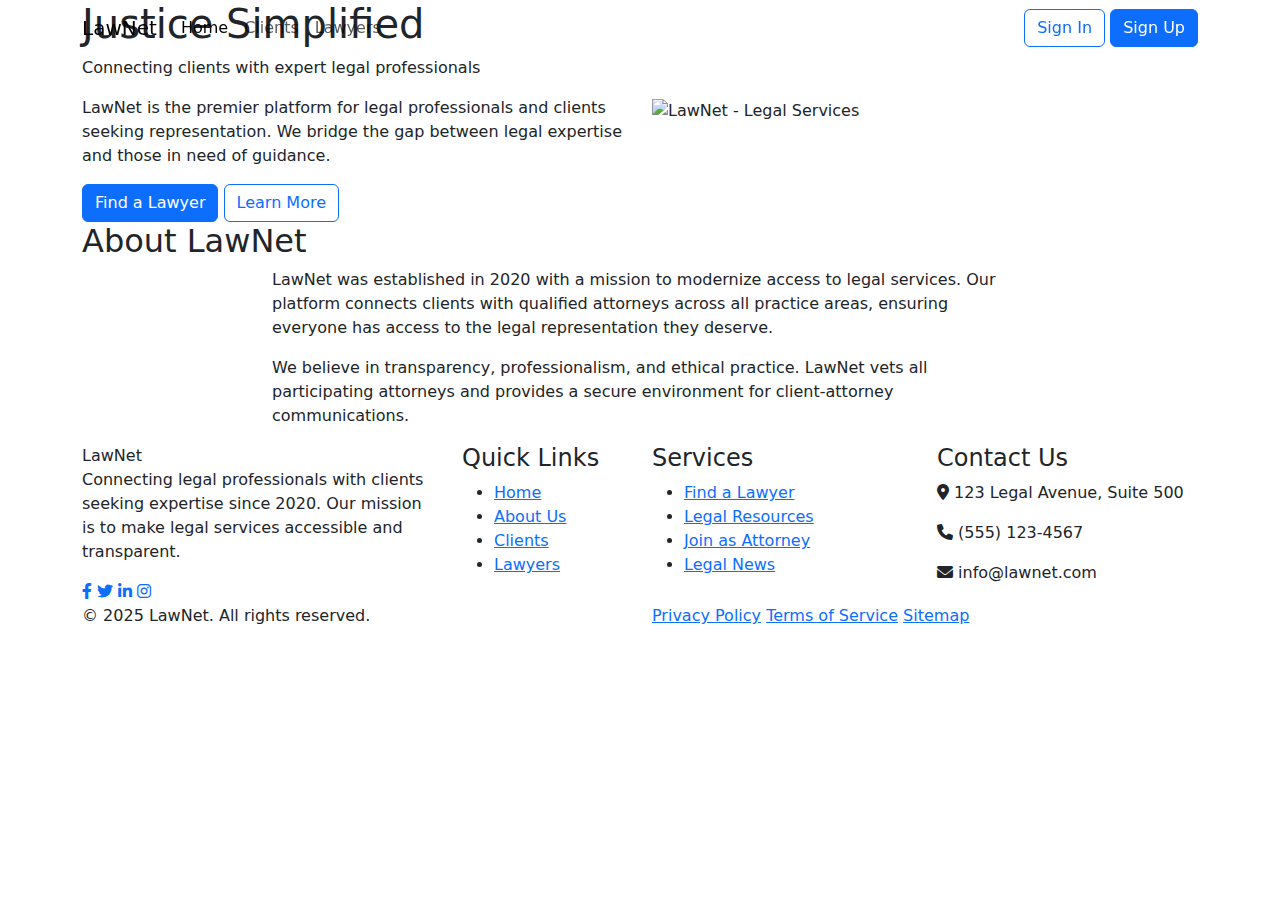
==== Legal_Aid_And_Case_Management_FrontEnd/index.html @ ccd1a7c7 "home page ,signin,signup ui" ====
<!DOCTYPE html>
<html lang="en">
<head>
  <meta charset="UTF-8">
  <meta name="viewport" content="width=device-width, initial-scale=1.0">
  <title>LawNet - Legal Services Network</title>
  <link href="https://cdn.jsdelivr.net/npm/bootstrap@5.3.0/dist/css/bootstrap.min.css" rel="stylesheet">
  <link rel="stylesheet" href="https://cdnjs.cloudflare.com/ajax/libs/font-awesome/6.0.0/css/all.min.css">
  <link rel="stylesheet" href="/css/style.css">
</head>
<body>
<header class="lawnet-header fixed-top">
  <nav class="navbar navbar-expand-lg">
    <div class="container">
      <a class="navbar-brand" href="#">
        <span class="logo-text">Law<span class="logo-highlight">Net</span></span>
      </a>
      <button class="navbar-toggler" type="button" data-bs-toggle="collapse" data-bs-target="#navbarNav" aria-controls="navbarNav" aria-expanded="false" aria-label="Toggle navigation">
        <span class="navbar-toggler-icon"></span>
      </button>
      <div class="collapse navbar-collapse" id="navbarNav">
        <ul class="navbar-nav me-auto">
          <li class="nav-item">
            <a class="nav-link active" href="#">Home</a>
          </li>
          <li class="nav-item">
            <a class="nav-link" href="#">Clients</a>
          </li>
          <li class="nav-item">
            <a class="nav-link" href="#">Lawyers</a>
          </li>
        </ul>
        <div class="nav-buttons">
          <a href="/signIn.html" class="btn btn-outline-primary">Sign In</a>
          <a href="/signUp.html" class="btn btn-primary">Sign Up</a>
        </div>
      </div>
    </div>
  </nav>
</header>

<!-- Hero Section -->
<section class="hero-section">
  <div class="container">
    <div class="row align-items-center">
      <div class="col-lg-6">
        <div class="hero-content">
          <h1>Justice Simplified</h1>
          <p class="hero-subtitle">Connecting clients with expert legal professionals</p>
          <p class="hero-description">LawNet is the premier platform for legal professionals and clients seeking representation. We bridge the gap between legal expertise and those in need of guidance.</p>
          <div class="hero-buttons">
            <a href="#" class="btn btn-primary">Find a Lawyer</a>
            <a href="#" class="btn btn-outline-primary">Learn More</a>
          </div>
        </div>
      </div>
      <div class="col-lg-6">
        <div class="hero-image">
          <img src="https://placehold.co/600x400/000000/FFFFFF.png?text=LawNet" alt="LawNet - Legal Services" class="img-fluid">
        </div>
      </div>
    </div>
  </div>
</section>

<!-- About Section -->
<section class="about-section">
  <div class="container">
    <div class="section-title">
      <h2>About LawNet</h2>
      <div class="separator"></div>
    </div>
    <div class="row">
      <div class="col-lg-8 mx-auto">
        <div class="about-content">
          <p>LawNet was established in 2020 with a mission to modernize access to legal services. Our platform connects clients with qualified attorneys across all practice areas, ensuring everyone has access to the legal representation they deserve.</p>
          <p>We believe in transparency, professionalism, and ethical practice. LawNet vets all participating attorneys and provides a secure environment for client-attorney communications.</p>
        </div>
      </div>
    </div>
  </div>
</section>

<!-- Footer -->
<footer class="footer">
  <div class="container">
    <div class="footer-content">
      <div class="row">
        <div class="col-lg-4 col-md-6">
          <div class="footer-about">
            <span class="footer-logo">Law<span class="footer-logo-highlight">Net</span></span>
            <p>Connecting legal professionals with clients seeking expertise since 2020. Our mission is to make legal services accessible and transparent.</p>
            <div class="social-icons">
              <a href="#" aria-label="Facebook"><i class="fab fa-facebook-f"></i></a>
              <a href="#" aria-label="Twitter"><i class="fab fa-twitter"></i></a>
              <a href="#" aria-label="LinkedIn"><i class="fab fa-linkedin-in"></i></a>
              <a href="#" aria-label="Instagram"><i class="fab fa-instagram"></i></a>
            </div>
          </div>
        </div>
        <div class="col-lg-2 col-md-6">
          <div class="footer-links">
            <h4>Quick Links</h4>
            <ul>
              <li><a href="#">Home</a></li>
              <li><a href="#">About Us</a></li>
              <li><a href="#">Clients</a></li>
              <li><a href="#">Lawyers</a></li>
            </ul>
          </div>
        </div>
        <div class="col-lg-3 col-md-6">
          <div class="footer-links">
            <h4>Services</h4>
            <ul>
              <li><a href="#">Find a Lawyer</a></li>
              <li><a href="#">Legal Resources</a></li>
              <li><a href="#">Join as Attorney</a></li>
              <li><a href="#">Legal News</a></li>
            </ul>
          </div>
        </div>
        <div class="col-lg-3 col-md-6">
          <div class="footer-contact">
            <h4>Contact Us</h4>
            <p><i class="fas fa-map-marker-alt"></i> 123 Legal Avenue, Suite 500</p>
            <p><i class="fas fa-phone"></i> (555) 123-4567</p>
            <p><i class="fas fa-envelope"></i> info@lawnet.com</p>
          </div>
        </div>
      </div>
    </div>
    <div class="footer-bottom">
      <div class="row">
        <div class="col-md-6">
          <p>&copy; 2025 LawNet. All rights reserved.</p>
        </div>
        <div class="col-md-6">
          <div class="footer-bottom-links">
            <a href="#">Privacy Policy</a>
            <a href="#">Terms of Service</a>
            <a href="#">Sitemap</a>
          </div>
        </div>
      </div>
    </div>
  </div>
</footer>

<!-- Rest of your site content goes here -->

<script src="https://cdn.jsdelivr.net/npm/bootstrap@5.3.0/dist/js/bootstrap.bundle.min.js"></script>
<script src="/js/app.js"></script>
</body>
</html>
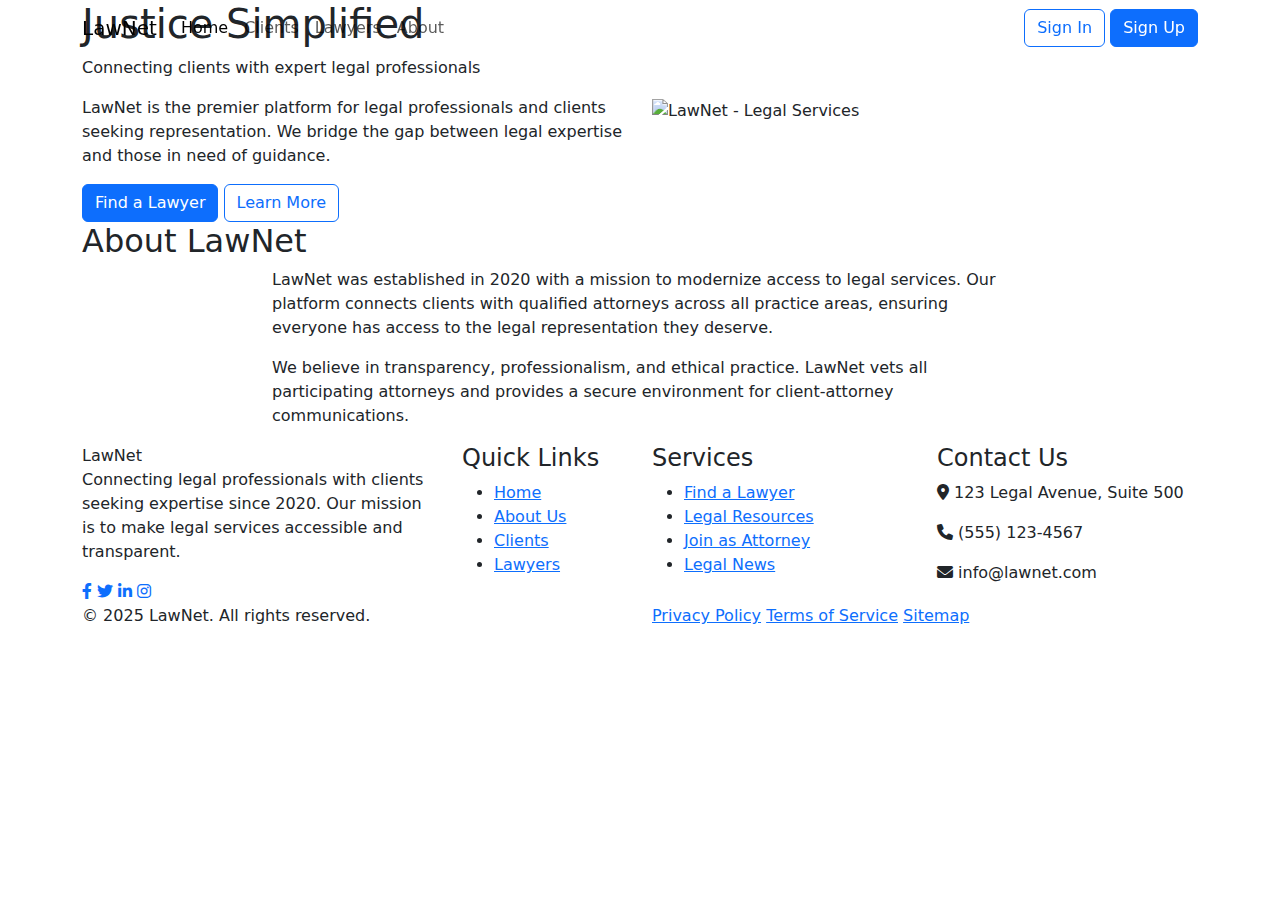
==== commit 2c037e41: "fed" ====
--- a/Legal_Aid_And_Case_Management_FrontEnd/index.html
+++ b/Legal_Aid_And_Case_Management_FrontEnd/index.html
@@ -21,18 +21,22 @@
       <div class="collapse navbar-collapse" id="navbarNav">
         <ul class="navbar-nav me-auto">
           <li class="nav-item">
-            <a class="nav-link active" href="#">Home</a>
+            <a class="nav-link active" href="#hero">Home</a>
           </li>
           <li class="nav-item">
-            <a class="nav-link" href="#">Clients</a>
+            <a class="nav-link" href="/signIn.html">Clients</a>
           </li>
           <li class="nav-item">
-            <a class="nav-link" href="#">Lawyers</a>
+            <a class="nav-link" href="/signIn.html">Lawyers</a>
+          </li>
+          <li class="nav-item">
+            <a class="nav-link" href="#about">About</a>
           </li>
         </ul>
         <div class="nav-buttons">
-          <a href="/signIn.html" class="btn btn-outline-primary">Sign In</a>
-          <a href="/signUp.html" class="btn btn-primary">Sign Up</a>
+          <a href="signIn.html"
+             class="btn btn-outline-primary">Sign In</a>
+          <a href="signUp.html" class="btn btn-primary">Sign Up</a>
         </div>
       </div>
     </div>
@@ -40,7 +44,7 @@
 </header>
 
 <!-- Hero Section -->
-<section class="hero-section">
+<section class="hero-section" id="hero">
   <div class="container">
     <div class="row align-items-center">
       <div class="col-lg-6">
@@ -64,7 +68,7 @@
 </section>
 
 <!-- About Section -->
-<section class="about-section">
+<section class="about-section" id="about">
   <div class="container">
     <div class="section-title">
       <h2>About LawNet</h2>
@@ -147,7 +151,7 @@
   </div>
 </footer>
 
-<!-- Rest of your site content goes here -->
+
 
 <script src="https://cdn.jsdelivr.net/npm/bootstrap@5.3.0/dist/js/bootstrap.bundle.min.js"></script>
 <script src="/js/app.js"></script>
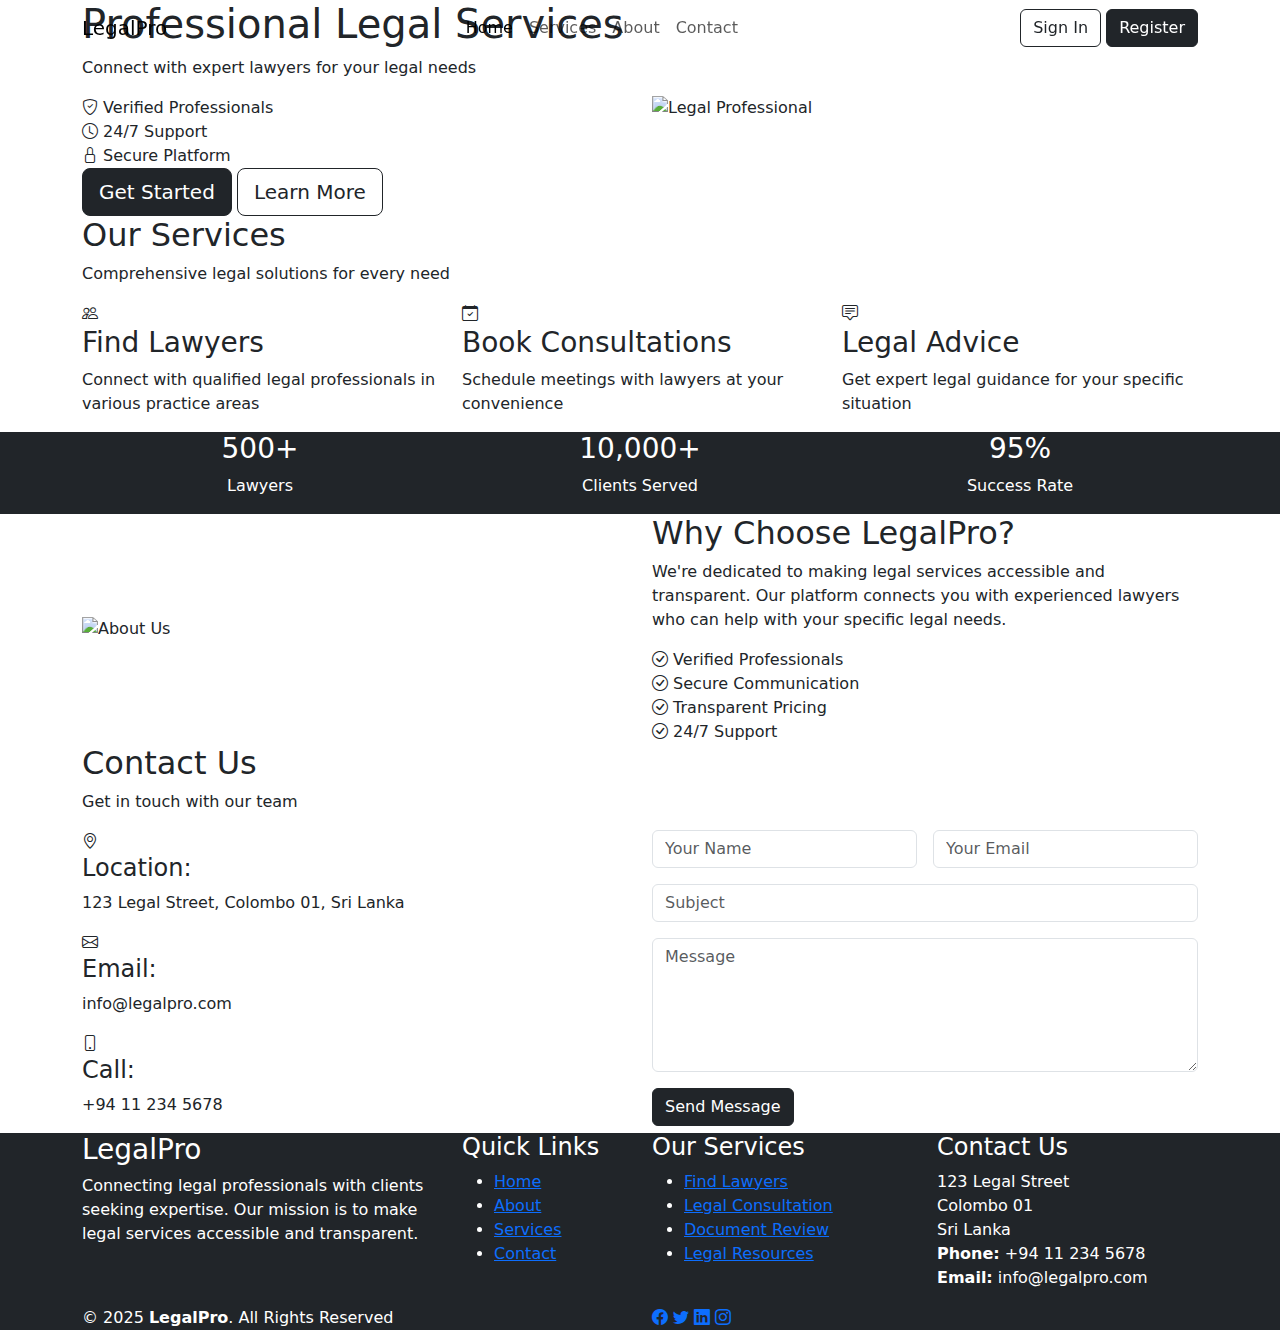
==== commit 5ed694e6: "case submission frontned and case review frontend,Other frontend designs updated" ====
--- a/Legal_Aid_And_Case_Management_FrontEnd/index.html
+++ b/Legal_Aid_And_Case_Management_FrontEnd/index.html
@@ -3,147 +3,294 @@
 <head>
   <meta charset="UTF-8">
   <meta name="viewport" content="width=device-width, initial-scale=1.0">
-  <title>LawNet - Legal Services Network</title>
+  <title>LegalPro | Professional Legal Services</title>
   <link href="https://cdn.jsdelivr.net/npm/bootstrap@5.3.0/dist/css/bootstrap.min.css" rel="stylesheet">
-  <link rel="stylesheet" href="https://cdnjs.cloudflare.com/ajax/libs/font-awesome/6.0.0/css/all.min.css">
+  <link rel="stylesheet" href="https://cdn.jsdelivr.net/npm/bootstrap-icons@1.11.0/font/bootstrap-icons.css">
   <link rel="stylesheet" href="/css/style.css">
+  <link rel="stylesheet" href="/css/signUp.css">
 </head>
 <body>
-<header class="lawnet-header fixed-top">
-  <nav class="navbar navbar-expand-lg">
+<!-- Navigation -->
+<nav class="navbar navbar-expand-lg fixed-top">
+  <div class="container">
+    <a class="navbar-brand" href="#">
+      <span class="brand-text">Legal<span class="brand-highlight">Pro</span></span>
+    </a>
+    <button class="navbar-toggler" type="button" data-bs-toggle="collapse" data-bs-target="#navbarNav">
+      <span class="navbar-toggler-icon"></span>
+    </button>
+    <div class="collapse navbar-collapse" id="navbarNav">
+      <ul class="navbar-nav mx-auto">
+        <li class="nav-item">
+          <a class="nav-link active" href="#home">Home</a>
+        </li>
+        <li class="nav-item">
+          <a class="nav-link" href="#services">Services</a>
+        </li>
+        <li class="nav-item">
+          <a class="nav-link" href="#about">About</a>
+        </li>
+        <li class="nav-item">
+          <a class="nav-link" href="#contact">Contact</a>
+        </li>
+      </ul>
+      <div class="nav-buttons">
+        <a href="signIn.html" class="btn btn-outline-dark">Sign In</a>
+        <a href="signUp.html" class="btn btn-dark">Register</a>
+      </div>
+    </div>
+  </div>
+</nav>
+
+<!-- Hero Section -->
+<section id="home" class="hero">
+  <div class="container">
+    <div class="row align-items-center">
+      <div class="col-lg-6">
+        <h1 class="hero-title">Professional Legal Services</h1>
+        <p class="hero-subtitle">Connect with expert lawyers for your legal needs</p>
+        <div class="hero-features">
+          <div class="feature">
+            <i class="bi bi-shield-check"></i>
+            <span>Verified Professionals</span>
+          </div>
+          <div class="feature">
+            <i class="bi bi-clock"></i>
+            <span>24/7 Support</span>
+          </div>
+          <div class="feature">
+            <i class="bi bi-lock"></i>
+            <span>Secure Platform</span>
+          </div>
+        </div>
+        <div class="hero-cta">
+          <a href="/register.html" class="btn btn-dark btn-lg">Get Started</a>
+          <a href="#services" class="btn btn-outline-dark btn-lg">Learn More</a>
+        </div>
+      </div>
+      <div class="col-lg-6">
+        <div class="hero-image">
+          <img src="https://images.unsplash.com/photo-1589829545856-d10d557cf95f?auto=format&fit=crop&w=800&q=80" alt="Legal Professional" class="img-fluid">
+        </div>
+      </div>
+    </div>
+  </div>
+</section>
+
+<!-- Services Section -->
+<section id="services" class="services">
+  <div class="container">
+    <div class="section-header">
+      <h2>Our Services</h2>
+      <p>Comprehensive legal solutions for every need</p>
+    </div>
+    <div class="row g-4">
+      <div class="col-md-4">
+        <div class="service-card">
+          <i class="bi bi-people"></i>
+          <h3>Find Lawyers</h3>
+          <p>Connect with qualified legal professionals in various practice areas</p>
+        </div>
+      </div>
+      <div class="col-md-4">
+        <div class="service-card">
+          <i class="bi bi-calendar-check"></i>
+          <h3>Book Consultations</h3>
+          <p>Schedule meetings with lawyers at your convenience</p>
+        </div>
+      </div>
+      <div class="col-md-4">
+        <div class="service-card">
+          <i class="bi bi-chat-square-text"></i>
+          <h3>Legal Advice</h3>
+          <p>Get expert legal guidance for your specific situation</p>
+        </div>
+      </div>
+    </div>
+  </div>
+</section>
+
+<!-- Statistics Section -->
+<section class="statistics bg-dark text-white">
+  <div class="container">
+    <div class="row text-center">
+      <div class="col-md-4">
+        <div class="stat">
+          <h3 class="counter">500+</h3>
+          <p>Lawyers</p>
+        </div>
+      </div>
+      <div class="col-md-4">
+        <div class="stat">
+          <h3 class="counter">10,000+</h3>
+          <p>Clients Served</p>
+        </div>
+      </div>
+      <div class="col-md-4">
+        <div class="stat">
+          <h3 class="counter">95%</h3>
+          <p>Success Rate</p>
+        </div>
+      </div>
+    </div>
+  </div>
+</section>
+
+<!-- About Section -->
+<section id="about" class="about">
+  <div class="container">
+    <div class="row align-items-center">
+      <div class="col-lg-6">
+        <div class="about-image">
+          <img src="https://images.unsplash.com/photo-1521791136064-7986c2920216?auto=format&fit=crop&w=800&q=80" alt="About Us" class="img-fluid">
+        </div>
+      </div>
+      <div class="col-lg-6">
+        <div class="about-content">
+          <h2>Why Choose LegalPro?</h2>
+          <p>We're dedicated to making legal services accessible and transparent. Our platform connects you with experienced lawyers who can help with your specific legal needs.</p>
+          <div class="features-list">
+            <div class="feature-item">
+              <i class="bi bi-check-circle"></i>
+              <span>Verified Professionals</span>
+            </div>
+            <div class="feature-item">
+              <i class="bi bi-check-circle"></i>
+              <span>Secure Communication</span>
+            </div>
+            <div class="feature-item">
+              <i class="bi bi-check-circle"></i>
+              <span>Transparent Pricing</span>
+            </div>
+            <div class="feature-item">
+              <i class="bi bi-check-circle"></i>
+              <span>24/7 Support</span>
+            </div>
+          </div>
+        </div>
+      </div>
+    </div>
+  </div>
+</section>
+
+<!-- Contact Section -->
+<section id="contact" class="contact">
+  <div class="container">
+    <div class="section-header">
+      <h2>Contact Us</h2>
+      <p>Get in touch with our team</p>
+    </div>
+    <div class="row">
+      <div class="col-lg-6">
+        <div class="contact-info">
+          <div class="info-item">
+            <i class="bi bi-geo-alt"></i>
+            <div>
+              <h4>Location:</h4>
+              <p>123 Legal Street, Colombo 01, Sri Lanka</p>
+            </div>
+          </div>
+          <div class="info-item">
+            <i class="bi bi-envelope"></i>
+            <div>
+              <h4>Email:</h4>
+              <p>info@legalpro.com</p>
+            </div>
+          </div>
+          <div class="info-item">
+            <i class="bi bi-phone"></i>
+            <div>
+              <h4>Call:</h4>
+              <p>+94 11 234 5678</p>
+            </div>
+          </div>
+        </div>
+      </div>
+      <div class="col-lg-6">
+        <form class="contact-form">
+          <div class="row g-3">
+            <div class="col-md-6">
+              <input type="text" class="form-control" placeholder="Your Name">
+            </div>
+            <div class="col-md-6">
+              <input type="email" class="form-control" placeholder="Your Email">
+            </div>
+            <div class="col-12">
+              <input type="text" class="form-control" placeholder="Subject">
+            </div>
+            <div class="col-12">
+              <textarea class="form-control" rows="5" placeholder="Message"></textarea>
+            </div>
+            <div class="col-12">
+              <button type="submit" class="btn btn-dark">Send Message</button>
+            </div>
+          </div>
+        </form>
+      </div>
+    </div>
+  </div>
+</section>
+
+<!-- Footer -->
+<footer class="footer bg-dark text-white">
+  <div class="container">
+    <div class="row">
+      <div class="col-lg-4">
+        <div class="footer-info">
+          <h3>Legal<span>Pro</span></h3>
+          <p>Connecting legal professionals with clients seeking expertise. Our mission is to make legal services accessible and transparent.</p>
+        </div>
+      </div>
+      <div class="col-lg-2">
+        <div class="footer-links">
+          <h4>Quick Links</h4>
+          <ul>
+            <li><a href="#home">Home</a></li>
+            <li><a href="#about">About</a></li>
+            <li><a href="#services">Services</a></li>
+            <li><a href="#contact">Contact</a></li>
+          </ul>
+        </div>
+      </div>
+      <div class="col-lg-3">
+        <div class="footer-links">
+          <h4>Our Services</h4>
+          <ul>
+            <li><a href="#">Find Lawyers</a></li>
+            <li><a href="#">Legal Consultation</a></li>
+            <li><a href="#">Document Review</a></li>
+            <li><a href="#">Legal Resources</a></li>
+          </ul>
+        </div>
+      </div>
+      <div class="col-lg-3">
+        <div class="footer-contact">
+          <h4>Contact Us</h4>
+          <p>
+            123 Legal Street <br>
+            Colombo 01<br>
+            Sri Lanka <br>
+            <strong>Phone:</strong> +94 11 234 5678<br>
+            <strong>Email:</strong> info@legalpro.com<br>
+          </p>
+        </div>
+      </div>
+    </div>
+  </div>
+  <div class="footer-bottom">
     <div class="container">
-      <a class="navbar-brand" href="#">
-        <span class="logo-text">Law<span class="logo-highlight">Net</span></span>
-      </a>
-      <button class="navbar-toggler" type="button" data-bs-toggle="collapse" data-bs-target="#navbarNav" aria-controls="navbarNav" aria-expanded="false" aria-label="Toggle navigation">
-        <span class="navbar-toggler-icon"></span>
-      </button>
-      <div class="collapse navbar-collapse" id="navbarNav">
-        <ul class="navbar-nav me-auto">
-          <li class="nav-item">
-            <a class="nav-link active" href="#hero">Home</a>
-          </li>
-          <li class="nav-item">
-            <a class="nav-link" href="/signIn.html">Clients</a>
-          </li>
-          <li class="nav-item">
-            <a class="nav-link" href="/signIn.html">Lawyers</a>
-          </li>
-          <li class="nav-item">
-            <a class="nav-link" href="#about">About</a>
-          </li>
-        </ul>
-        <div class="nav-buttons">
-          <a href="signIn.html"
-             class="btn btn-outline-primary">Sign In</a>
-          <a href="signUp.html" class="btn btn-primary">Sign Up</a>
-        </div>
-      </div>
-    </div>
-  </nav>
-</header>
-
-<!-- Hero Section -->
-<section class="hero-section" id="hero">
-  <div class="container">
-    <div class="row align-items-center">
-      <div class="col-lg-6">
-        <div class="hero-content">
-          <h1>Justice Simplified</h1>
-          <p class="hero-subtitle">Connecting clients with expert legal professionals</p>
-          <p class="hero-description">LawNet is the premier platform for legal professionals and clients seeking representation. We bridge the gap between legal expertise and those in need of guidance.</p>
-          <div class="hero-buttons">
-            <a href="#" class="btn btn-primary">Find a Lawyer</a>
-            <a href="#" class="btn btn-outline-primary">Learn More</a>
-          </div>
-        </div>
-      </div>
-      <div class="col-lg-6">
-        <div class="hero-image">
-          <img src="https://placehold.co/600x400/000000/FFFFFF.png?text=LawNet" alt="LawNet - Legal Services" class="img-fluid">
-        </div>
-      </div>
-    </div>
-  </div>
-</section>
-
-<!-- About Section -->
-<section class="about-section" id="about">
-  <div class="container">
-    <div class="section-title">
-      <h2>About LawNet</h2>
-      <div class="separator"></div>
-    </div>
-    <div class="row">
-      <div class="col-lg-8 mx-auto">
-        <div class="about-content">
-          <p>LawNet was established in 2020 with a mission to modernize access to legal services. Our platform connects clients with qualified attorneys across all practice areas, ensuring everyone has access to the legal representation they deserve.</p>
-          <p>We believe in transparency, professionalism, and ethical practice. LawNet vets all participating attorneys and provides a secure environment for client-attorney communications.</p>
-        </div>
-      </div>
-    </div>
-  </div>
-</section>
-
-<!-- Footer -->
-<footer class="footer">
-  <div class="container">
-    <div class="footer-content">
-      <div class="row">
-        <div class="col-lg-4 col-md-6">
-          <div class="footer-about">
-            <span class="footer-logo">Law<span class="footer-logo-highlight">Net</span></span>
-            <p>Connecting legal professionals with clients seeking expertise since 2020. Our mission is to make legal services accessible and transparent.</p>
-            <div class="social-icons">
-              <a href="#" aria-label="Facebook"><i class="fab fa-facebook-f"></i></a>
-              <a href="#" aria-label="Twitter"><i class="fab fa-twitter"></i></a>
-              <a href="#" aria-label="LinkedIn"><i class="fab fa-linkedin-in"></i></a>
-              <a href="#" aria-label="Instagram"><i class="fab fa-instagram"></i></a>
-            </div>
-          </div>
-        </div>
-        <div class="col-lg-2 col-md-6">
-          <div class="footer-links">
-            <h4>Quick Links</h4>
-            <ul>
-              <li><a href="#">Home</a></li>
-              <li><a href="#">About Us</a></li>
-              <li><a href="#">Clients</a></li>
-              <li><a href="#">Lawyers</a></li>
-            </ul>
-          </div>
-        </div>
-        <div class="col-lg-3 col-md-6">
-          <div class="footer-links">
-            <h4>Services</h4>
-            <ul>
-              <li><a href="#">Find a Lawyer</a></li>
-              <li><a href="#">Legal Resources</a></li>
-              <li><a href="#">Join as Attorney</a></li>
-              <li><a href="#">Legal News</a></li>
-            </ul>
-          </div>
-        </div>
-        <div class="col-lg-3 col-md-6">
-          <div class="footer-contact">
-            <h4>Contact Us</h4>
-            <p><i class="fas fa-map-marker-alt"></i> 123 Legal Avenue, Suite 500</p>
-            <p><i class="fas fa-phone"></i> (555) 123-4567</p>
-            <p><i class="fas fa-envelope"></i> info@lawnet.com</p>
-          </div>
-        </div>
-      </div>
-    </div>
-    <div class="footer-bottom">
       <div class="row">
         <div class="col-md-6">
-          <p>&copy; 2025 LawNet. All rights reserved.</p>
+          <div class="copyright">
+            &copy; 2025 <strong>LegalPro</strong>. All Rights Reserved
+          </div>
         </div>
         <div class="col-md-6">
-          <div class="footer-bottom-links">
-            <a href="#">Privacy Policy</a>
-            <a href="#">Terms of Service</a>
-            <a href="#">Sitemap</a>
+          <div class="social-links">
+            <a href="#"><i class="bi bi-facebook"></i></a>
+            <a href="#"><i class="bi bi-twitter"></i></a>
+            <a href="#"><i class="bi bi-linkedin"></i></a>
+            <a href="#"><i class="bi bi-instagram"></i></a>
           </div>
         </div>
       </div>
@@ -151,9 +298,8 @@
   </div>
 </footer>
 
-
-
 <script src="https://cdn.jsdelivr.net/npm/bootstrap@5.3.0/dist/js/bootstrap.bundle.min.js"></script>
+<script src="https://code.jquery.com/jquery-3.6.0.min.js"></script>
 <script src="/js/app.js"></script>
 </body>
 </html>
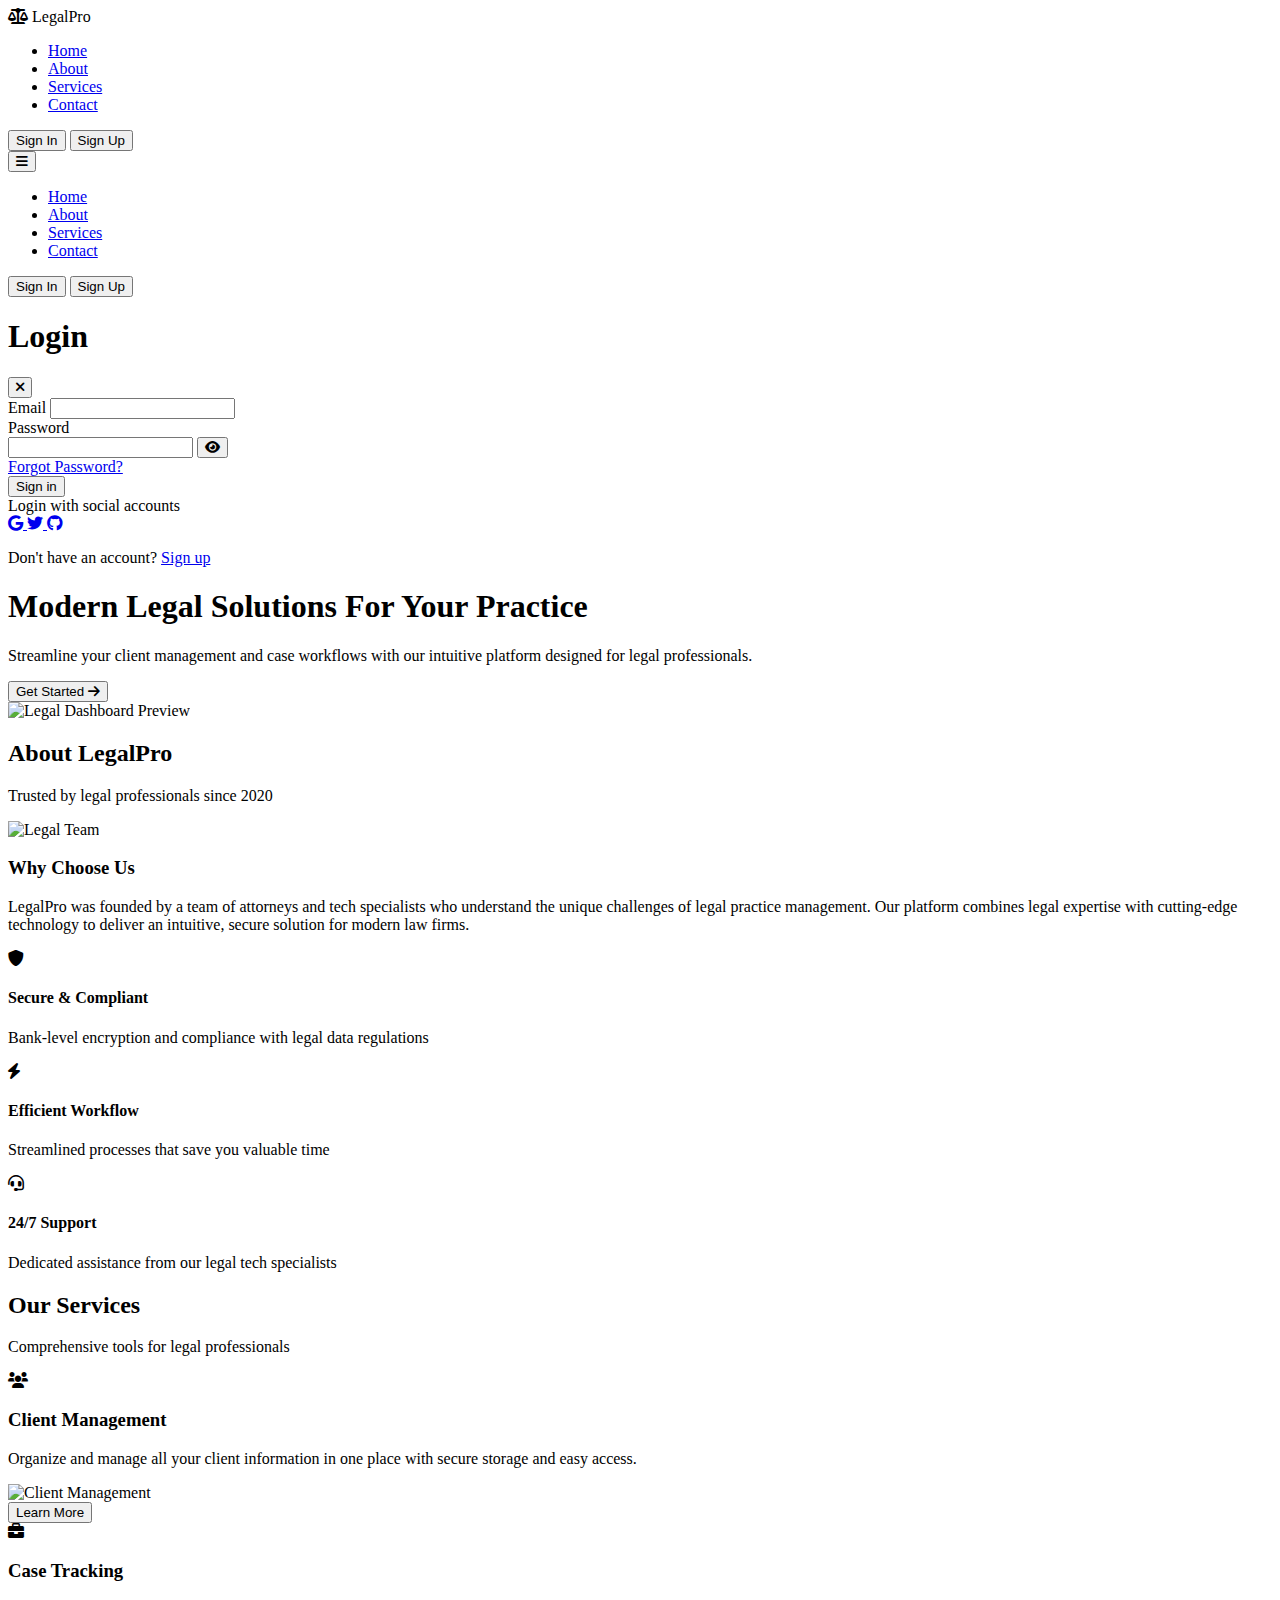
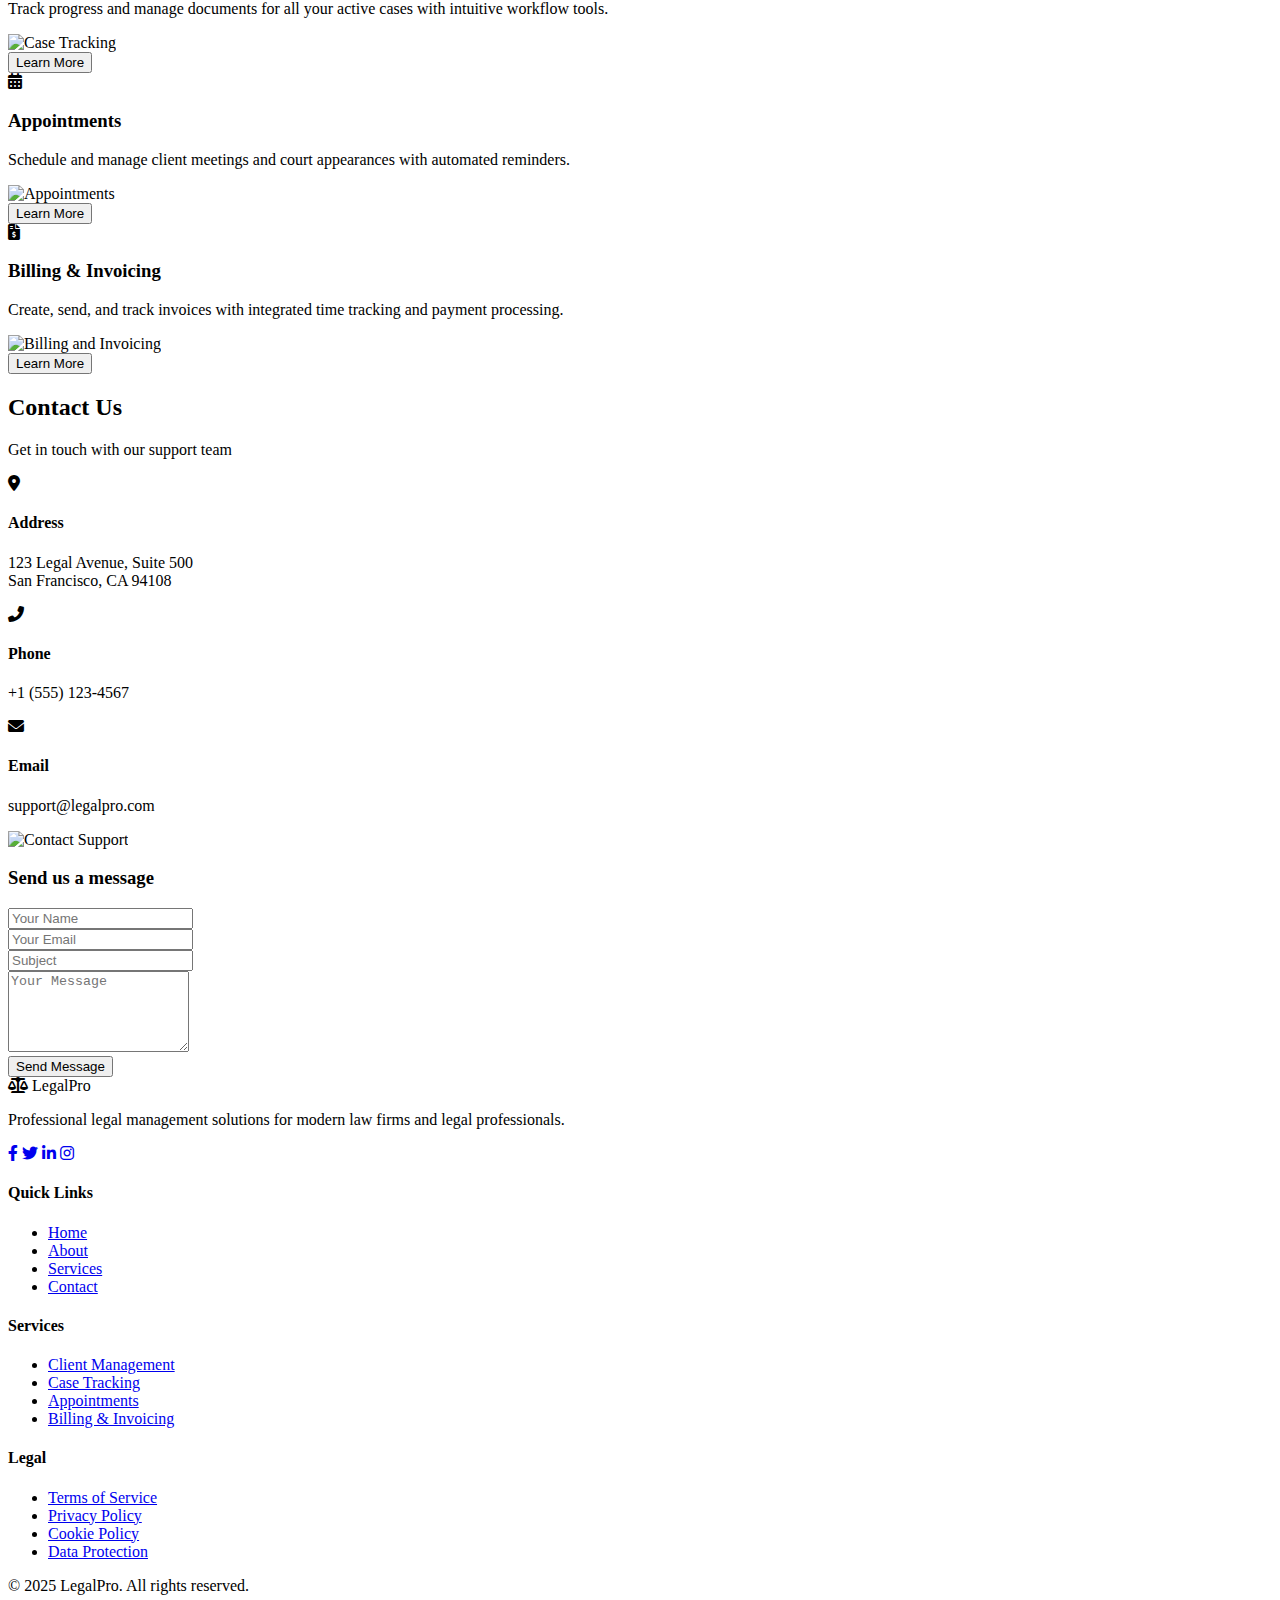
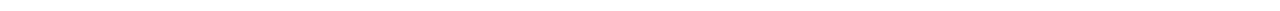
==== commit d10f5831: "FE-home page and signin" ====
--- a/Legal_Aid_And_Case_Management_FrontEnd/index.html
+++ b/Legal_Aid_And_Case_Management_FrontEnd/index.html
@@ -3,303 +3,402 @@
 <head>
   <meta charset="UTF-8">
   <meta name="viewport" content="width=device-width, initial-scale=1.0">
-  <title>LegalPro | Professional Legal Services</title>
-  <link href="https://cdn.jsdelivr.net/npm/bootstrap@5.3.0/dist/css/bootstrap.min.css" rel="stylesheet">
-  <link rel="stylesheet" href="https://cdn.jsdelivr.net/npm/bootstrap-icons@1.11.0/font/bootstrap-icons.css">
+  <title>LegalPro - Client Management</title>
+  <!-- Tailwind CSS -->
+  <script src="https://cdn.tailwindcss.com"></script>
+  <!-- Font Awesome -->
+  <link href="https://cdnjs.cloudflare.com/ajax/libs/font-awesome/6.0.0-beta3/css/all.min.css" rel="stylesheet">
+  <!-- Google Fonts -->
+  <link href="https://fonts.googleapis.com/css2?family=Poppins:wght@300;400;500;600;700&display=swap" rel="stylesheet">
+  <!-- AOS Animation Library -->
+  <script src="https://cdnjs.cloudflare.com/ajax/libs/aos/2.3.4/aos.js"></script>
+  <link href="https://cdnjs.cloudflare.com/ajax/libs/aos/2.3.4/aos.css" rel="stylesheet">
+  <!-- Custom CSS -->
   <link rel="stylesheet" href="/css/style.css">
-  <link rel="stylesheet" href="/css/signUp.css">
+  <!-- Modal CSS -->
+  <link rel="stylesheet" href="/css/modal.css">
+  <!-- Bootstrap JS (for alerts in login form) -->
+  <script src="https://cdn.jsdelivr.net/npm/bootstrap@5.3.0/dist/js/bootstrap.bundle.min.js"></script>
+  <!-- jQuery (for login form AJAX) -->
+  <script src="https://code.jquery.com/jquery-3.6.0.min.js"></script>
+  <script>
+    tailwind.config = {
+      theme: {
+        extend: {
+          colors: {
+            primary: '#8b5cf6',
+            secondary: '#6d28d9',
+            dark: '#161a2b',
+            darker: '#0f1219',
+            light: '#b4b7c5',
+          },
+          fontFamily: {
+            sans: ['Poppins', 'sans-serif'],
+          }
+        }
+      }
+    }
+  </script>
 </head>
-<body>
-<!-- Navigation -->
-<nav class="navbar navbar-expand-lg fixed-top">
-  <div class="container">
-    <a class="navbar-brand" href="#">
-      <span class="brand-text">Legal<span class="brand-highlight">Pro</span></span>
-    </a>
-    <button class="navbar-toggler" type="button" data-bs-toggle="collapse" data-bs-target="#navbarNav">
-      <span class="navbar-toggler-icon"></span>
-    </button>
-    <div class="collapse navbar-collapse" id="navbarNav">
-      <ul class="navbar-nav mx-auto">
-        <li class="nav-item">
-          <a class="nav-link active" href="#home">Home</a>
-        </li>
-        <li class="nav-item">
-          <a class="nav-link" href="#services">Services</a>
-        </li>
-        <li class="nav-item">
-          <a class="nav-link" href="#about">About</a>
-        </li>
-        <li class="nav-item">
-          <a class="nav-link" href="#contact">Contact</a>
-        </li>
+<body class="font-sans bg-dark text-white">
+<!-- Loader for page load -->
+<div class="loader-container fixed inset-0 bg-dark flex justify-center items-center z-50" id="loader">
+  <div class="loader"></div>
+</div>
+
+<!-- Loader for Sign In button click -->
+<div id="signinLoader" class="loader-container fixed inset-0 bg-dark flex justify-center items-center z-60 hidden">
+  <div class="wave-loader">
+    <span class="wave-bar"></span>
+    <span class="wave-bar"></span>
+    <span class="wave-bar"></span>
+  </div>
+</div>
+
+<!-- Navbar -->
+<nav class="bg-dark/95 backdrop-blur-sm sticky top-0 z-40 shadow-lg py-4">
+  <div class="container mx-auto px-4 flex justify-between items-center">
+    <div class="flex items-center">
+      <i class="fas fa-balance-scale text-primary text-2xl mr-2"></i>
+      <span class="text-xl font-bold">LegalPro</span>
+    </div>
+    <div class="hidden md:flex items-center">
+      <ul class="flex mr-8">
+        <li><a href="#home" class="nav-link active">Home</a></li>
+        <li><a href="#about" class="nav-link">About</a></li>
+        <li><a href="#services" class="nav-link">Services</a></li>
+        <li><a href="#contact" class="nav-link">Contact</a></li>
       </ul>
-      <div class="nav-buttons">
-        <a href="signIn.html" class="btn btn-outline-dark">Sign In</a>
-        <a href="signUp.html" class="btn btn-dark">Register</a>
-      </div>
+      <div class="flex gap-3">
+        <button class="btn-outline" data-modal-toggle="loginModal">Sign In</button>
+        <button class="btn-primary">Sign Up</button>
+      </div>
+    </div>
+    <!-- Mobile menu button -->
+    <div class="md:hidden">
+      <button id="mobile-menu-button" class="text-white focus:outline-none">
+        <i class="fas fa-bars text-xl"></i>
+      </button>
+    </div>
+  </div>
+  <!-- Mobile menu -->
+  <div id="mobile-menu" class="hidden md:hidden bg-darker py-4 px-4">
+    <ul class="flex flex-col space-y-3 mb-4">
+      <li><a href="#home" class="mobile-nav-link active">Home</a></li>
+      <li><a href="#about" class="mobile-nav-link">About</a></li>
+      <li><a href="#services" class="mobile-nav-link">Services</a></li>
+      <li><a href="#contact" class="mobile-nav-link">Contact</a></li>
+    </ul>
+    <div class="flex flex-col gap-3">
+      <button class="btn-outline w-full" data-modal-toggle="loginModal">Sign In</button>
+      <button class="btn-primary w-full">Sign Up</button>
     </div>
   </div>
 </nav>
 
-<!-- Hero Section -->
-<section id="home" class="hero">
-  <div class="container">
-    <div class="row align-items-center">
-      <div class="col-lg-6">
-        <h1 class="hero-title">Professional Legal Services</h1>
-        <p class="hero-subtitle">Connect with expert lawyers for your legal needs</p>
-        <div class="hero-features">
-          <div class="feature">
-            <i class="bi bi-shield-check"></i>
-            <span>Verified Professionals</span>
-          </div>
-          <div class="feature">
-            <i class="bi bi-clock"></i>
-            <span>24/7 Support</span>
-          </div>
-          <div class="feature">
-            <i class="bi bi-lock"></i>
-            <span>Secure Platform</span>
-          </div>
-        </div>
-        <div class="hero-cta">
-          <a href="/register.html" class="btn btn-dark btn-lg">Get Started</a>
-          <a href="#services" class="btn btn-outline-dark btn-lg">Learn More</a>
-        </div>
-      </div>
-      <div class="col-lg-6">
-        <div class="hero-image">
-          <img src="https://images.unsplash.com/photo-1589829545856-d10d557cf95f?auto=format&fit=crop&w=800&q=80" alt="Legal Professional" class="img-fluid">
-        </div>
-      </div>
-    </div>
+<!-- Login Modal -->
+<div id="loginModal" class="modal fixed inset-0 bg-black bg-opacity-50 flex items-center justify-center hidden z-50">
+  <div class="modal-content bg-dark rounded-xl p-6 shadow-lg w-full max-w-md">
+    <div class="flex justify-between items-center mb-6">
+      <h1 class="text-2xl font-bold text-white">Login</h1>
+      <button class="modal-close text-gray-400 hover:text-white" data-modal-toggle="loginModal">
+        <i class="fas fa-times"></i>
+      </button>
+    </div>
+    <form id="loginForm">
+      <!-- Loader for form submission -->
+      <div id="formLoader" class="loader-container flex justify-center items-center hidden mb-4">
+        <div class="wave-loader">
+          <span class="wave-bar"></span>
+          <span class="wave-bar"></span>
+          <span class="wave-bar"></span>
+        </div>
+      </div>
+      <!-- Alert Container -->
+      <div class="alert-container mb-4"></div>
+
+      <div class="form-group mb-4">
+        <label for="email" class="form-label text-gray-300">Email</label>
+        <input type="email" class="form-control w-full" id="email" placeholder="" required>
+      </div>
+
+      <div class="form-group mb-2">
+        <label for="password" class="form-label text-gray-300">Password</label>
+        <div class="password-input-container relative">
+          <input type="password" class="form-control w-full" id="password" placeholder="" required>
+          <button class="toggle-password absolute right-3 top-1/2 transform -translate-y-1/2" type="button">
+            <i class="fas fa-eye text-gray-400"></i>
+          </button>
+        </div>
+      </div>
+
+      <div class="text-right mb-4">
+        <a href="#" class="forgot-password text-gray-400 hover:text-white text-sm">Forgot Password?</a>
+      </div>
+
+      <button type="submit" class="btn-sign-in w-full bg-primary text-white py-3 rounded-md hover:bg-secondary transition-all">Sign in</button>
+
+      <div class="social-login mt-6">
+        <div class="divider flex items-center text-gray-400 mb-4">
+          <span class="flex-1 border-t border-gray-600"></span>
+          <span class="px-4 text-sm">Login with social accounts</span>
+          <span class="flex-1 border-t border-gray-600"></span>
+        </div>
+
+        <div class="social-icons flex justify-center gap-4">
+          <a href="#" class="social-icon w-10 h-10 bg-gray-700 rounded-full flex items-center justify-center text-white hover:bg-gray-600 transition-all">
+            <i class="fab fa-google"></i>
+          </a>
+          <a href="#" class="social-icon w-10 h-10 bg-gray-700 rounded-full flex items-center justify-center text-white hover:bg-gray-600 transition-all">
+            <i class="fab fa-twitter"></i>
+          </a>
+          <a href="#" class="social-icon w-10 h-10 bg-gray-700 rounded-full flex items-center justify-center text-white hover:bg-gray-600 transition-all">
+            <i class="fab fa-github"></i>
+          </a>
+        </div>
+      </div>
+
+      <div class="text-center mt-4">
+        <p class="text-gray-400">Don't have an account? <a href="signUp.html" class="sign-up-link text-primary hover:underline">Sign up</a></p>
+      </div>
+    </form>
   </div>
-</section>
-
-<!-- Services Section -->
-<section id="services" class="services">
-  <div class="container">
-    <div class="section-header">
-      <h2>Our Services</h2>
-      <p>Comprehensive legal solutions for every need</p>
-    </div>
-    <div class="row g-4">
-      <div class="col-md-4">
-        <div class="service-card">
-          <i class="bi bi-people"></i>
-          <h3>Find Lawyers</h3>
-          <p>Connect with qualified legal professionals in various practice areas</p>
-        </div>
-      </div>
-      <div class="col-md-4">
-        <div class="service-card">
-          <i class="bi bi-calendar-check"></i>
-          <h3>Book Consultations</h3>
-          <p>Schedule meetings with lawyers at your convenience</p>
-        </div>
-      </div>
-      <div class="col-md-4">
-        <div class="service-card">
-          <i class="bi bi-chat-square-text"></i>
-          <h3>Legal Advice</h3>
-          <p>Get expert legal guidance for your specific situation</p>
-        </div>
-      </div>
-    </div>
-  </div>
-</section>
-
-<!-- Statistics Section -->
-<section class="statistics bg-dark text-white">
-  <div class="container">
-    <div class="row text-center">
-      <div class="col-md-4">
-        <div class="stat">
-          <h3 class="counter">500+</h3>
-          <p>Lawyers</p>
-        </div>
-      </div>
-      <div class="col-md-4">
-        <div class="stat">
-          <h3 class="counter">10,000+</h3>
-          <p>Clients Served</p>
-        </div>
-      </div>
-      <div class="col-md-4">
-        <div class="stat">
-          <h3 class="counter">95%</h3>
-          <p>Success Rate</p>
-        </div>
-      </div>
-    </div>
-  </div>
-</section>
-
-<!-- About Section -->
-<section id="about" class="about">
-  <div class="container">
-    <div class="row align-items-center">
-      <div class="col-lg-6">
-        <div class="about-image">
-          <img src="https://images.unsplash.com/photo-1521791136064-7986c2920216?auto=format&fit=crop&w=800&q=80" alt="About Us" class="img-fluid">
-        </div>
-      </div>
-      <div class="col-lg-6">
-        <div class="about-content">
-          <h2>Why Choose LegalPro?</h2>
-          <p>We're dedicated to making legal services accessible and transparent. Our platform connects you with experienced lawyers who can help with your specific legal needs.</p>
-          <div class="features-list">
-            <div class="feature-item">
-              <i class="bi bi-check-circle"></i>
-              <span>Verified Professionals</span>
-            </div>
-            <div class="feature-item">
-              <i class="bi bi-check-circle"></i>
-              <span>Secure Communication</span>
-            </div>
-            <div class="feature-item">
-              <i class="bi bi-check-circle"></i>
-              <span>Transparent Pricing</span>
-            </div>
-            <div class="feature-item">
-              <i class="bi bi-check-circle"></i>
-              <span>24/7 Support</span>
-            </div>
-          </div>
-        </div>
-      </div>
-    </div>
-  </div>
-</section>
-
-<!-- Contact Section -->
-<section id="contact" class="contact">
-  <div class="container">
-    <div class="section-header">
-      <h2>Contact Us</h2>
-      <p>Get in touch with our team</p>
-    </div>
-    <div class="row">
-      <div class="col-lg-6">
-        <div class="contact-info">
-          <div class="info-item">
-            <i class="bi bi-geo-alt"></i>
-            <div>
-              <h4>Location:</h4>
-              <p>123 Legal Street, Colombo 01, Sri Lanka</p>
-            </div>
-          </div>
-          <div class="info-item">
-            <i class="bi bi-envelope"></i>
-            <div>
-              <h4>Email:</h4>
-              <p>info@legalpro.com</p>
-            </div>
-          </div>
-          <div class="info-item">
-            <i class="bi bi-phone"></i>
-            <div>
-              <h4>Call:</h4>
-              <p>+94 11 234 5678</p>
-            </div>
-          </div>
-        </div>
-      </div>
-      <div class="col-lg-6">
-        <form class="contact-form">
-          <div class="row g-3">
-            <div class="col-md-6">
-              <input type="text" class="form-control" placeholder="Your Name">
-            </div>
-            <div class="col-md-6">
-              <input type="email" class="form-control" placeholder="Your Email">
-            </div>
-            <div class="col-12">
-              <input type="text" class="form-control" placeholder="Subject">
-            </div>
-            <div class="col-12">
-              <textarea class="form-control" rows="5" placeholder="Message"></textarea>
-            </div>
-            <div class="col-12">
-              <button type="submit" class="btn btn-dark">Send Message</button>
-            </div>
-          </div>
-        </form>
-      </div>
-    </div>
-  </div>
-</section>
-
-<!-- Footer -->
-<footer class="footer bg-dark text-white">
-  <div class="container">
-    <div class="row">
-      <div class="col-lg-4">
-        <div class="footer-info">
-          <h3>Legal<span>Pro</span></h3>
-          <p>Connecting legal professionals with clients seeking expertise. Our mission is to make legal services accessible and transparent.</p>
-        </div>
-      </div>
-      <div class="col-lg-2">
-        <div class="footer-links">
-          <h4>Quick Links</h4>
-          <ul>
-            <li><a href="#home">Home</a></li>
-            <li><a href="#about">About</a></li>
-            <li><a href="#services">Services</a></li>
-            <li><a href="#contact">Contact</a></li>
-          </ul>
-        </div>
-      </div>
-      <div class="col-lg-3">
-        <div class="footer-links">
-          <h4>Our Services</h4>
-          <ul>
-            <li><a href="#">Find Lawyers</a></li>
-            <li><a href="#">Legal Consultation</a></li>
-            <li><a href="#">Document Review</a></li>
-            <li><a href="#">Legal Resources</a></li>
-          </ul>
-        </div>
-      </div>
-      <div class="col-lg-3">
-        <div class="footer-contact">
-          <h4>Contact Us</h4>
-          <p>
-            123 Legal Street <br>
-            Colombo 01<br>
-            Sri Lanka <br>
-            <strong>Phone:</strong> +94 11 234 5678<br>
-            <strong>Email:</strong> info@legalpro.com<br>
-          </p>
-        </div>
-      </div>
-    </div>
-  </div>
-  <div class="footer-bottom">
-    <div class="container">
-      <div class="row">
-        <div class="col-md-6">
-          <div class="copyright">
-            &copy; 2025 <strong>LegalPro</strong>. All Rights Reserved
-          </div>
-        </div>
-        <div class="col-md-6">
-          <div class="social-links">
-            <a href="#"><i class="bi bi-facebook"></i></a>
-            <a href="#"><i class="bi bi-twitter"></i></a>
-            <a href="#"><i class="bi bi-linkedin"></i></a>
-            <a href="#"><i class="bi bi-instagram"></i></a>
-          </div>
-        </div>
-      </div>
+</div>
+
+<!-- Main Content -->
+<main>
+  <!-- Home Section -->
+  <section id="home" class="py-16 md:py-24 min-h-screen flex items-center">
+    <div class="container mx-auto px-4">
+      <div class="grid md:grid-cols-2 gap-8 items-center">
+        <div data-aos="fade-right" data-aos-duration="1000">
+          <h1 class="text-4xl md:text-5xl font-bold mb-6 leading-tight">Modern Legal Solutions For Your Practice</h1>
+          <p class="text-light text-lg mb-8">Streamline your client management and case workflows with our intuitive platform designed for legal professionals.</p>
+          <button class="btn-primary group">
+            Get Started
+            <i class="fas fa-arrow-right ml-2 transition-transform group-hover:translate-x-1"></i>
+          </button>
+        </div>
+        <div class="relative overflow-hidden rounded-xl shadow-2xl" data-aos="fade-left" data-aos-duration="1000" data-aos-delay="200">
+          <img src="images/lawyer-dashboard.jpg" alt="Legal Dashboard Preview" class="w-full transition-transform duration-700 hover:scale-105">
+        </div>
+      </div>
+    </div>
+  </section>
+
+  <!-- About Section -->
+  <section id="about" class="py-16 md:py-24 bg-darker">
+    <div class="container mx-auto px-4">
+      <div class="text-center mb-16" data-aos="fade-up">
+        <h2 class="section-title">About LegalPro</h2>
+        <p class="text-light">Trusted by legal professionals since 2020</p>
+      </div>
+      <div class="grid md:grid-cols-2 gap-8 items-center">
+        <div class="relative rounded-xl overflow-hidden shadow-2xl" data-aos="fade-right" data-aos-duration="1000">
+          <img src="images/legal-team.jpg" alt="Legal Team" class="w-full transition-transform duration-700 hover:scale-105">
+        </div>
+        <div data-aos="fade-left" data-aos-duration="1000" data-aos-delay="200">
+          <h3 class="text-3xl font-bold mb-6">Why Choose Us</h3>
+          <p class="text-light mb-8">LegalPro was founded by a team of attorneys and tech specialists who understand the unique challenges of legal practice management. Our platform combines legal expertise with cutting-edge technology to deliver an intuitive, secure solution for modern law firms.</p>
+          <div class="grid md:grid-cols-3 gap-4">
+            <div class="feature-card" data-aos="zoom-in" data-aos-delay="300">
+              <i class="fas fa-shield-alt text-primary text-3xl mb-4"></i>
+              <h4 class="text-lg font-semibold mb-2">Secure & Compliant</h4>
+              <p class="text-light text-sm">Bank-level encryption and compliance with legal data regulations</p>
+            </div>
+            <div class="feature-card" data-aos="zoom-in" data-aos-delay="400">
+              <i class="fas fa-bolt text-primary text-3xl mb-4"></i>
+              <h4 class="text-lg font-semibold mb-2">Efficient Workflow</h4>
+              <p class="text-light text-sm">Streamlined processes that save you valuable time</p>
+            </div>
+            <div class="feature-card" data-aos="zoom-in" data-aos-delay="500">
+              <i class="fas fa-headset text-primary text-3xl mb-4"></i>
+              <h4 class="text-lg font-semibold mb-2">24/7 Support</h4>
+              <p class="text-light text-sm">Dedicated assistance from our legal tech specialists</p>
+            </div>
+          </div>
+        </div>
+      </div>
+    </div>
+  </section>
+
+  <!-- Services Section -->
+  <section id="services" class="py-16 md:py-24">
+    <div class="container mx-auto px-4">
+      <div class="text-center mb-16" data-aos="fade-up">
+        <h2 class="section-title">Our Services</h2>
+        <p class="text-light">Comprehensive tools for legal professionals</p>
+      </div>
+      <div class="grid grid-cols-1 md:grid-cols-2 lg:grid-cols-4 gap-6">
+        <div class="service-card group" data-aos="fade-up" data-aos-delay="100">
+          <div class="card-icon">
+            <i class="fas fa-users"></i>
+          </div>
+          <h3 class="text-xl font-semibold mb-3 group-hover:text-primary transition-colors">Client Management</h3>
+          <p class="text-light mb-4">Organize and manage all your client information in one place with secure storage and easy access.</p>
+          <div class="overflow-hidden rounded-lg mb-4">
+            <img src="images/client-management.jpg" alt="Client Management" class="w-full h-40 object-cover transition-transform duration-500 group-hover:scale-110">
+          </div>
+          <button class="btn-outline w-full group-hover:bg-primary group-hover:text-white transition-all">Learn More</button>
+        </div>
+
+        <div class="service-card group" data-aos="fade-up" data-aos-delay="200">
+          <div class="card-icon">
+            <i class="fas fa-briefcase"></i>
+          </div>
+          <h3 class="text-xl font-semibold mb-3 group-hover:text-primary transition-colors">Case Tracking</h3>
+          <p class="text-light mb-4">Track progress and manage documents for all your active cases with intuitive workflow tools.</p>
+          <div class="overflow-hidden rounded-lg mb-4">
+            <img src="images/case-tracking.jpg" alt="Case Tracking" class="w-full h-40 object-cover transition-transform duration-500 group-hover:scale-110">
+          </div>
+          <button class="btn-outline w-full group-hover:bg-primary group-hover:text-white transition-all">Learn More</button>
+        </div>
+
+        <div class="service-card group" data-aos="fade-up" data-aos-delay="300">
+          <div class="card-icon">
+            <i class="fas fa-calendar-alt"></i>
+          </div>
+          <h3 class="text-xl font-semibold mb-3 group-hover:text-primary transition-colors">Appointments</h3>
+          <p class="text-light mb-4">Schedule and manage client meetings and court appearances with automated reminders.</p>
+          <div class="overflow-hidden rounded-lg mb-4">
+            <img src="images/appointments.jpg" alt="Appointments" class="w-full h-40 object-cover transition-transform duration-500 group-hover:scale-110">
+          </div>
+          <button class="btn-outline w-full group-hover:bg-primary group-hover:text-white transition-all">Learn More</button>
+        </div>
+
+        <div class="service-card group" data-aos="fade-up" data-aos-delay="400">
+          <div class="card-icon">
+            <i class="fas fa-file-invoice-dollar"></i>
+          </div>
+          <h3 class="text-xl font-semibold mb-3 group-hover:text-primary transition-colors">Billing & Invoicing</h3>
+          <p class="text-light mb-4">Create, send, and track invoices with integrated time tracking and payment processing.</p>
+          <div class="overflow-hidden rounded-lg mb-4">
+            <img src="images/billing.jpg" alt="Billing and Invoicing" class="w-full h-40 object-cover transition-transform duration-500 group-hover:scale-110">
+          </div>
+          <button class="btn-outline w-full group-hover:bg-primary group-hover:text-white transition-all">Learn More</button>
+        </div>
+      </div>
+    </div>
+  </section>
+
+  <!-- Contact Section -->
+  <section id="contact" class="py-16 md:py-24 bg-darker">
+    <div class="container mx-auto px-4">
+      <div class="text-center mb-16" data-aos="fade-up">
+        <h2 class="section-title">Contact Us</h2>
+        <p class="text-light">Get in touch with our support team</p>
+      </div>
+      <div class="grid md:grid-cols-2 gap-8">
+        <div data-aos="fade-right" data-aos-duration="1000">
+          <div class="space-y-6 mb-8">
+            <div class="flex items-start gap-4">
+              <div class="bg-primary/20 p-3 rounded-full text-primary">
+                <i class="fas fa-map-marker-alt"></i>
+              </div>
+              <div>
+                <h4 class="text-lg font-semibold mb-1">Address</h4>
+                <p class="text-light">123 Legal Avenue, Suite 500<br>San Francisco, CA 94108</p>
+              </div>
+            </div>
+            <div class="flex items-start gap-4">
+              <div class="bg-primary/20 p-3 rounded-full text-primary">
+                <i class="fas fa-phone-alt"></i>
+              </div>
+              <div>
+                <h4 class="text-lg font-semibold mb-1">Phone</h4>
+                <p class="text-light">+1 (555) 123-4567</p>
+              </div>
+            </div>
+            <div class="flex items-start gap-4">
+              <div class="bg-primary/20 p-3 rounded-full text-primary">
+                <i class="fas fa-envelope"></i>
+              </div>
+              <div>
+                <h4 class="text-lg font-semibold mb-1">Email</h4>
+                <p class="text-light">support@legalpro.com</p>
+              </div>
+            </div>
+          </div>
+          <div class="rounded-xl overflow-hidden shadow-lg" data-aos="zoom-in" data-aos-delay="200">
+            <img src="images/contact-support.jpg" alt="Contact Support" class="w-full transition-transform duration-700 hover:scale-105">
+          </div>
+        </div>
+        <div data-aos="fade-left" data-aos-duration="1000">
+          <div class="bg-dark rounded-xl p-6 shadow-lg">
+            <h3 class="text-2xl font-semibold mb-6 text-center">Send us a message</h3>
+            <form id="contactForm" class="space-y-4">
+              <div>
+                <input type="text" id="name" placeholder="Your Name" class="form-input" required>
+              </div>
+              <div>
+                <input type="email" id="email" placeholder="Your Email" class="form-input" required>
+              </div>
+              <div>
+                <input type="text" id="subject" placeholder="Subject" class="form-input">
+              </div>
+              <div>
+                <textarea id="message" placeholder="Your Message" rows="5" class="form-input" required></textarea>
+              </div>
+              <button type="submit" class="btn-primary w-full">Send Message</button>
+            </form>
+          </div>
+        </div>
+      </div>
+    </div>
+  </section>
+</main>
+
+<footer class="bg-darker pt-12 pb-6">
+  <div class="container mx-auto px-4">
+    <div class="grid grid-cols-1 md:grid-cols-4 gap-8 mb-8">
+      <div>
+        <div class="flex items-center mb-4">
+          <i class="fas fa-balance-scale text-primary text-2xl mr-2"></i>
+          <span class="text-xl font-bold">LegalPro</span>
+        </div>
+        <p class="text-light mb-4">Professional legal management solutions for modern law firms and legal professionals.</p>
+        <div class="flex space-x-3">
+          <a href="#" class="social-icon"><i class="fab fa-facebook-f"></i></a>
+          <a href="#" class="social-icon"><i class="fab fa-twitter"></i></a>
+          <a href="#" class="social-icon"><i class="fab fa-linkedin-in"></i></a>
+          <a href="#" class="social-icon"><i class="fab fa-instagram"></i></a>
+        </div>
+      </div>
+      <div>
+        <h4 class="text-lg font-semibold mb-4">Quick Links</h4>
+        <ul class="space-y-2">
+          <li><a href="#home" class="text-light hover:text-primary transition-colors">Home</a></li>
+          <li><a href="#about" class="text-light hover:text-primary transition-colors">About</a></li>
+          <li><a href="#services" class="text-light hover:text-primary transition-colors">Services</a></li>
+          <li><a href="#contact" class="text-light hover:text-primary transition-colors">Contact</a></li>
+        </ul>
+      </div>
+      <div>
+        <h4 class="text-lg font-semibold mb-4">Services</h4>
+        <ul class="space-y-2">
+          <li><a href="#" class="text-light hover:text-primary transition-colors">Client Management</a></li>
+          <li><a href="#" class="text-light hover:text-primary transition-colors">Case Tracking</a></li>
+          <li><a href="#" class="text-light hover:text-primary transition-colors">Appointments</a></li>
+          <li><a href="#" class="text-light hover:text-primary transition-colors">Billing & Invoicing</a></li>
+        </ul>
+      </div>
+      <div>
+        <h4 class="text-lg font-semibold mb-4">Legal</h4>
+        <ul class="space-y-2">
+          <li><a href="#" class="text-light hover:text-primary transition-colors">Terms of Service</a></li>
+          <li><a href="#" class="text-light hover:text-primary transition-colors">Privacy Policy</a></li>
+          <li><a href="#" class="text-light hover:text-primary transition-colors">Cookie Policy</a></li>
+          <li><a href="#" class="text-light hover:text-primary transition-colors">Data Protection</a></li>
+        </ul>
+      </div>
+    </div>
+    <div class="border-t border-gray-700 pt-6 text-center">
+      <p class="text-light text-sm">© 2025 LegalPro. All rights reserved.</p>
     </div>
   </div>
 </footer>
 
-<script src="https://cdn.jsdelivr.net/npm/bootstrap@5.3.0/dist/js/bootstrap.bundle.min.js"></script>
-<script src="https://code.jquery.com/jquery-3.6.0.min.js"></script>
+<script src="/js/signIn.js"></script>
 <script src="/js/app.js"></script>
 </body>
 </html>
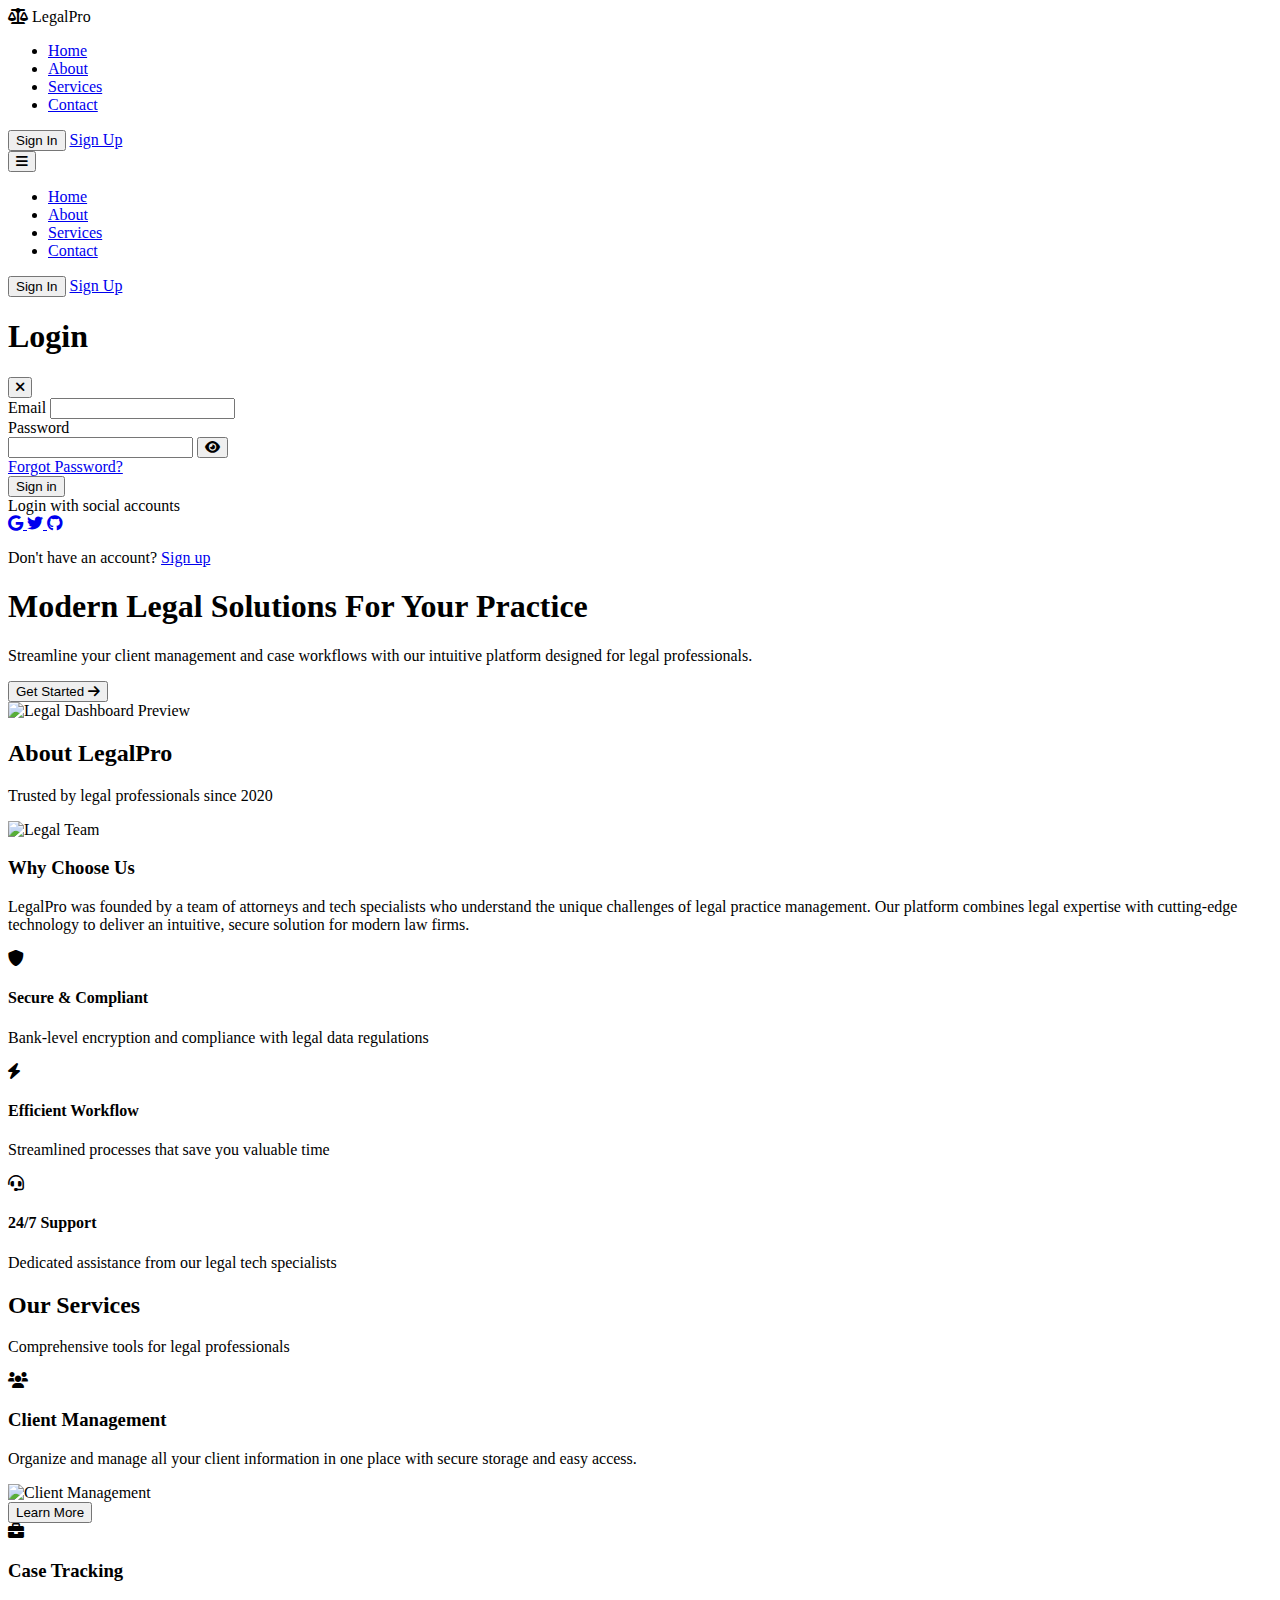
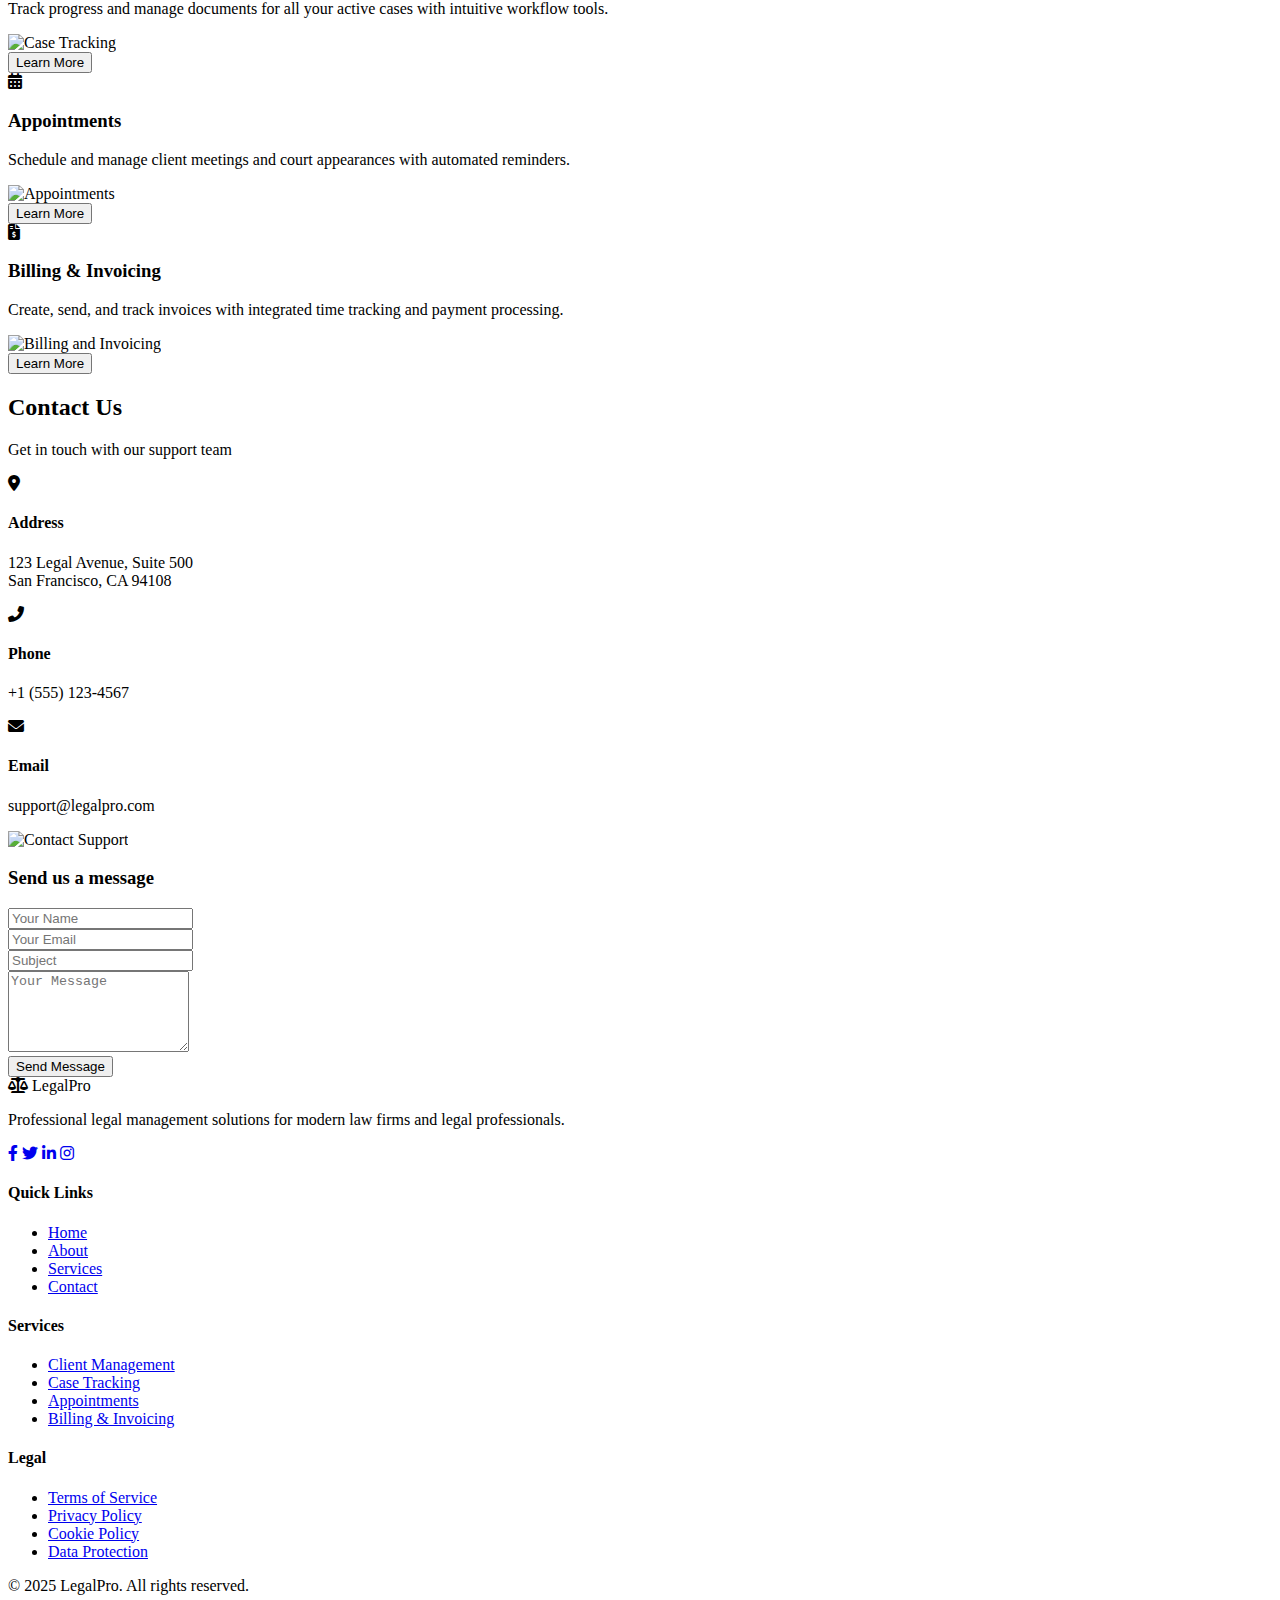
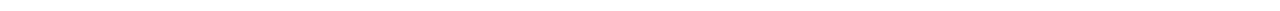
==== commit a2ce3bc0: "signup form FE" ====
--- a/Legal_Aid_And_Case_Management_FrontEnd/index.html
+++ b/Legal_Aid_And_Case_Management_FrontEnd/index.html
@@ -71,7 +71,7 @@
       </ul>
       <div class="flex gap-3">
         <button class="btn-outline" data-modal-toggle="loginModal">Sign In</button>
-        <button class="btn-primary">Sign Up</button>
+        <a href="signUp.html" class="btn-primary">Sign Up</a>
       </div>
     </div>
     <!-- Mobile menu button -->
@@ -91,7 +91,7 @@
     </ul>
     <div class="flex flex-col gap-3">
       <button class="btn-outline w-full" data-modal-toggle="loginModal">Sign In</button>
-      <button class="btn-primary w-full">Sign Up</button>
+      <a href="signUp.html" class="btn-primary w-full">Sign Up</a>
     </div>
   </div>
 </nav>
@@ -398,6 +398,193 @@
   </div>
 </footer>
 
+<script>
+  // Initialize AOS (Animate on Scroll) library
+  document.addEventListener('DOMContentLoaded', function() {
+    AOS.init({
+      duration: 800,
+      easing: 'ease',
+      once: true,
+      offset: 100
+    });
+
+    // Loader functionality
+    setTimeout(function() {
+      const loader = document.getElementById('loader');
+      loader.style.opacity = '0';
+
+      // Remove loader from DOM after fade out
+      setTimeout(function() {
+        loader.style.display = 'none';
+      }, 500);
+    }, 1500); // Show loader for 1.5 seconds
+
+    // Mobile menu toggle
+    const mobileMenuButton = document.getElementById('mobile-menu-button');
+    const mobileMenu = document.getElementById('mobile-menu');
+
+    if (mobileMenuButton && mobileMenu) {
+      mobileMenuButton.addEventListener('click', function() {
+        // Toggle the mobile menu
+        if (mobileMenu.classList.contains('hidden')) {
+          mobileMenu.classList.remove('hidden');
+          mobileMenuButton.innerHTML = '<i class="fas fa-times text-xl"></i>';
+
+          // Add slide down animation
+          mobileMenu.style.maxHeight = '0';
+          mobileMenu.style.overflow = 'hidden';
+          mobileMenu.style.transition = 'max-height 0.5s ease';
+
+          // Force reflow
+          mobileMenu.offsetHeight;
+
+          // Set actual height
+          mobileMenu.style.maxHeight = mobileMenu.scrollHeight + 'px';
+        } else {
+          // Slide up animation
+          mobileMenu.style.maxHeight = '0';
+
+          setTimeout(() => {
+            mobileMenu.classList.add('hidden');
+            mobileMenuButton.innerHTML = '<i class="fas fa-bars text-xl"></i>';
+          }, 500);
+        }
+      });
+    }
+
+    // Navigation active state
+    const sections = document.querySelectorAll('section');
+    const navLinks = document.querySelectorAll('.nav-link');
+    const mobileNavLinks = document.querySelectorAll('.mobile-nav-link');
+
+    function setActiveLink() {
+      let current = '';
+
+      sections.forEach(section => {
+        const sectionTop = section.offsetTop - 100;
+        const sectionHeight = section.clientHeight;
+
+        if (pageYOffset >= sectionTop && pageYOffset < sectionTop + sectionHeight) {
+          current = section.getAttribute('id');
+        }
+      });
+
+      // Desktop navigation
+      navLinks.forEach(link => {
+        link.classList.remove('active');
+        if (link.getAttribute('href').substring(1) === current) {
+          link.classList.add('active');
+        }
+      });
+
+      // Mobile navigation
+      mobileNavLinks.forEach(link => {
+        link.classList.remove('active');
+        if (link.getAttribute('href').substring(1) === current) {
+          link.classList.add('active');
+        }
+      });
+    }
+
+    // Call setActiveLink on scroll
+    window.addEventListener('scroll', setActiveLink);
+
+    // Close mobile menu when clicking on a link
+    mobileNavLinks.forEach(link => {
+      link.addEventListener('click', function() {
+        mobileMenu.classList.add('hidden');
+        mobileMenuButton.innerHTML = '<i class="fas fa-bars text-xl"></i>';
+      });
+    });
+
+    // Contact form submission
+    const contactForm = document.getElementById('contactForm');
+    if (contactForm) {
+      contactForm.addEventListener('submit', function(e) {
+        e.preventDefault();
+
+        // Get form fields
+        const name = document.getElementById('name').value;
+        const email = document.getElementById('email').value;
+        const subject = document.getElementById('subject').value;
+        const message = document.getElementById('message').value;
+
+        // Simple validation
+        if (!name || !email || !message) {
+          alert('Please fill in all required fields');
+          return false;
+        }
+
+        // Show success message (in a real app, you'd send data to a server)
+        alert('Thank you for your message! We will get back to you soon.');
+        contactForm.reset();
+      });
+    }
+
+    // Smooth scrolling for anchor links
+    document.querySelectorAll('a[href^="#"]').forEach(anchor => {
+      anchor.addEventListener('click', function(e) {
+        e.preventDefault();
+
+        const targetId = this.getAttribute('href');
+        if (targetId === '#') return;
+
+        const targetElement = document.querySelector(targetId);
+        if (targetElement) {
+          window.scrollTo({
+            top: targetElement.offsetTop - 80,
+            behavior: 'smooth'
+          });
+        }
+      });
+    });
+
+    // Reveal animations on scroll
+    function revealOnScroll() {
+      const elements = document.querySelectorAll('.reveal');
+
+      elements.forEach(element => {
+        const windowHeight = window.innerHeight;
+        const elementTop = element.getBoundingClientRect().top;
+
+        if (elementTop < windowHeight - 150) {
+          element.classList.add('revealed');
+        }
+      });
+    }
+
+    // Call revealOnScroll on initial load and scroll
+    window.addEventListener('load', revealOnScroll);
+    window.addEventListener('scroll', revealOnScroll);
+
+    // Modal toggle for login with loader
+    const modalToggles = document.querySelectorAll('[data-modal-toggle="loginModal"]');
+    const modal = document.getElementById('loginModal');
+    const signinLoader = document.getElementById('signinLoader');
+
+    modalToggles.forEach(toggle => {
+      toggle.addEventListener('click', function() {
+        // Show wave loader
+        signinLoader.classList.remove('hidden');
+
+        // Simulate loading for 0.5s, then show modal
+        setTimeout(() => {
+          signinLoader.classList.add('hidden');
+          modal.classList.remove('hidden');
+          document.body.style.overflow = 'hidden';
+        }, 500);
+      });
+    });
+
+    // Close modal
+    modal.addEventListener('click', function(e) {
+      if (e.target === modal || e.target.classList.contains('modal-close')) {
+        modal.classList.add('hidden');
+        document.body.style.overflow = '';
+      }
+    });
+  });
+</script>
 <script src="/js/signIn.js"></script>
 <script src="/js/app.js"></script>
 </body>
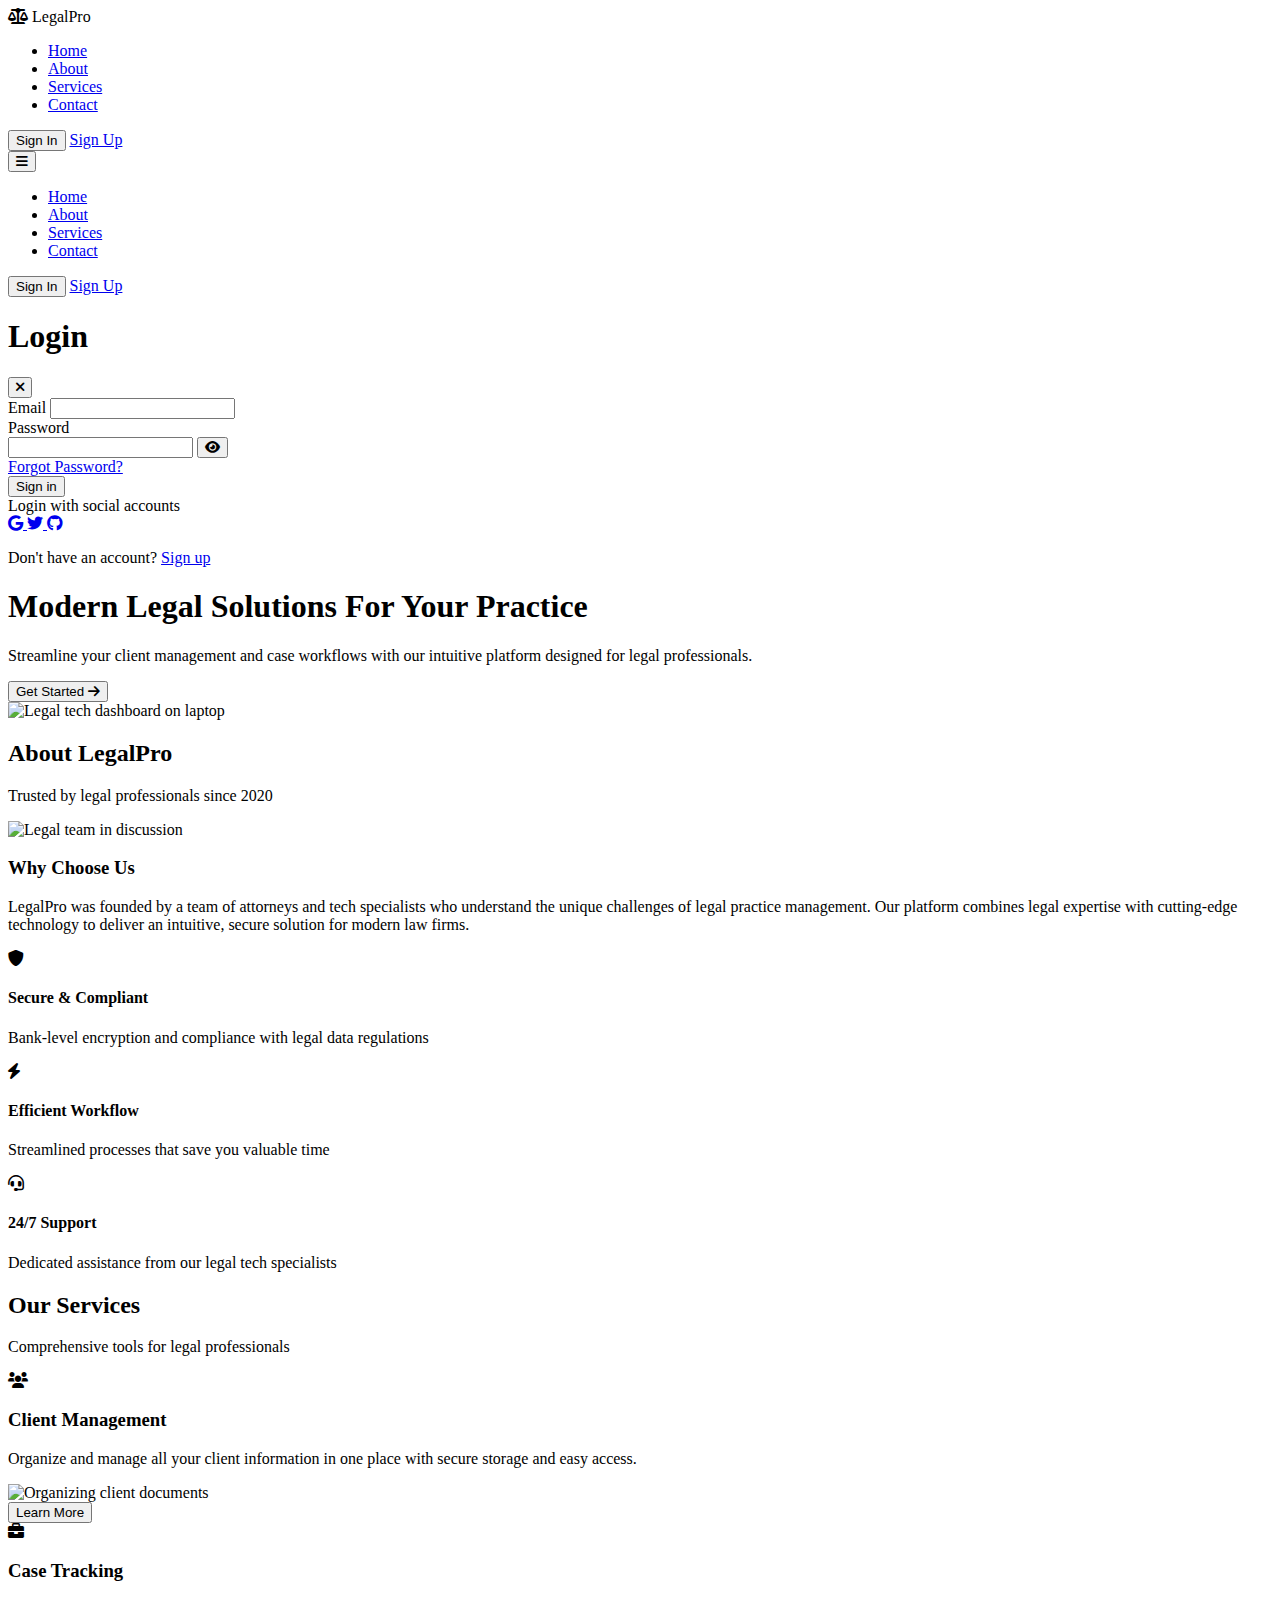
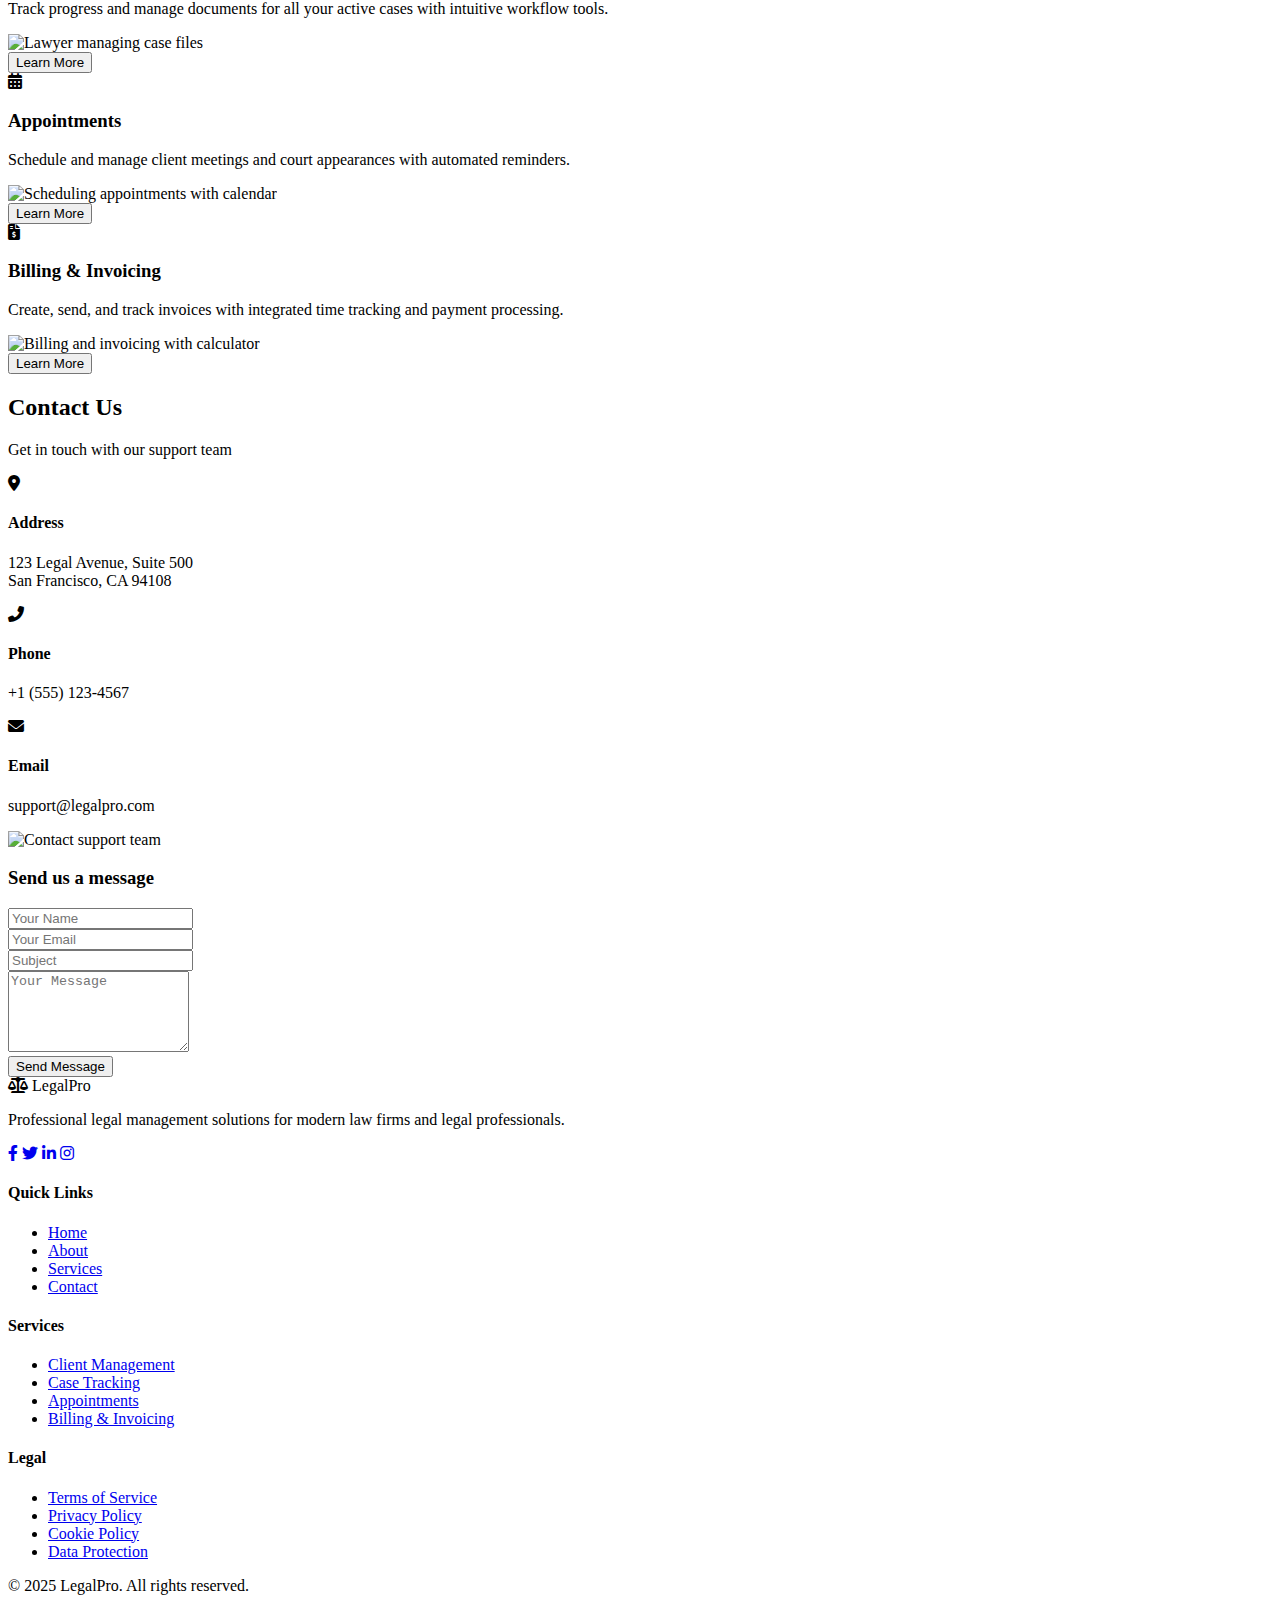
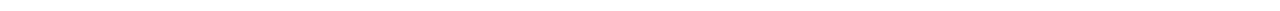
==== commit dac236bd: "google log in backend" ====
--- a/Legal_Aid_And_Case_Management_FrontEnd/index.html
+++ b/Legal_Aid_And_Case_Management_FrontEnd/index.html
@@ -180,7 +180,7 @@
           </button>
         </div>
         <div class="relative overflow-hidden rounded-xl shadow-2xl" data-aos="fade-left" data-aos-duration="1000" data-aos-delay="200">
-          <img src="images/lawyer-dashboard.jpg" alt="Legal Dashboard Preview" class="w-full transition-transform duration-700 hover:scale-105">
+          <img src="https://images.unsplash.com/photo-1460925895917-afdab827c52f" alt="Legal tech dashboard on laptop" class="w-full transition-transform duration-700 hover:scale-105">
         </div>
       </div>
     </div>
@@ -195,7 +195,7 @@
       </div>
       <div class="grid md:grid-cols-2 gap-8 items-center">
         <div class="relative rounded-xl overflow-hidden shadow-2xl" data-aos="fade-right" data-aos-duration="1000">
-          <img src="images/legal-team.jpg" alt="Legal Team" class="w-full transition-transform duration-700 hover:scale-105">
+          <img src="https://images.unsplash.com/photo-1552581234-26160f608093" alt="Legal team in discussion" class="w-full transition-transform duration-700 hover:scale-105">
         </div>
         <div data-aos="fade-left" data-aos-duration="1000" data-aos-delay="200">
           <h3 class="text-3xl font-bold mb-6">Why Choose Us</h3>
@@ -237,7 +237,7 @@
           <h3 class="text-xl font-semibold mb-3 group-hover:text-primary transition-colors">Client Management</h3>
           <p class="text-light mb-4">Organize and manage all your client information in one place with secure storage and easy access.</p>
           <div class="overflow-hidden rounded-lg mb-4">
-            <img src="images/client-management.jpg" alt="Client Management" class="w-full h-40 object-cover transition-transform duration-500 group-hover:scale-110">
+            <img src="https://images.unsplash.com/photo-1454165804606-c3d57bc86b40" alt="Organizing client documents" class="w-full h-40 object-cover transition-transform duration-500 group-hover:scale-110">
           </div>
           <button class="btn-outline w-full group-hover:bg-primary group-hover:text-white transition-all">Learn More</button>
         </div>
@@ -249,7 +249,7 @@
           <h3 class="text-xl font-semibold mb-3 group-hover:text-primary transition-colors">Case Tracking</h3>
           <p class="text-light mb-4">Track progress and manage documents for all your active cases with intuitive workflow tools.</p>
           <div class="overflow-hidden rounded-lg mb-4">
-            <img src="images/case-tracking.jpg" alt="Case Tracking" class="w-full h-40 object-cover transition-transform duration-500 group-hover:scale-110">
+            <img src="https://images.unsplash.com/photo-1589829545856-d10d557cf95f" alt="Lawyer managing case files" class="w-full h-40 object-cover transition-transform duration-500 group-hover:scale-110">
           </div>
           <button class="btn-outline w-full group-hover:bg-primary group-hover:text-white transition-all">Learn More</button>
         </div>
@@ -261,7 +261,7 @@
           <h3 class="text-xl font-semibold mb-3 group-hover:text-primary transition-colors">Appointments</h3>
           <p class="text-light mb-4">Schedule and manage client meetings and court appearances with automated reminders.</p>
           <div class="overflow-hidden rounded-lg mb-4">
-            <img src="images/appointments.jpg" alt="Appointments" class="w-full h-40 object-cover transition-transform duration-500 group-hover:scale-110">
+            <img src="https://images.unsplash.com/photo-1516321315098-34d6d3742e9c" alt="Scheduling appointments with calendar" class="w-full h-40 object-cover transition-transform duration-500 group-hover:scale-110">
           </div>
           <button class="btn-outline w-full group-hover:bg-primary group-hover:text-white transition-all">Learn More</button>
         </div>
@@ -273,7 +273,7 @@
           <h3 class="text-xl font-semibold mb-3 group-hover:text-primary transition-colors">Billing & Invoicing</h3>
           <p class="text-light mb-4">Create, send, and track invoices with integrated time tracking and payment processing.</p>
           <div class="overflow-hidden rounded-lg mb-4">
-            <img src="images/billing.jpg" alt="Billing and Invoicing" class="w-full h-40 object-cover transition-transform duration-500 group-hover:scale-110">
+            <img src="https://images.unsplash.com/photo-1554224155-6726b3ff858f" alt="Billing and invoicing with calculator" class="w-full h-40 object-cover transition-transform duration-500 group-hover:scale-110">
           </div>
           <button class="btn-outline w-full group-hover:bg-primary group-hover:text-white transition-all">Learn More</button>
         </div>
@@ -320,7 +320,7 @@
             </div>
           </div>
           <div class="rounded-xl overflow-hidden shadow-lg" data-aos="zoom-in" data-aos-delay="200">
-            <img src="images/contact-support.jpg" alt="Contact Support" class="w-full transition-transform duration-700 hover:scale-105">
+            <img src="https://images.unsplash.com/photo-1516321315098-34d6d3742e9c" alt="Contact support team" class="w-full transition-transform duration-700 hover:scale-105">
           </div>
         </div>
         <div data-aos="fade-left" data-aos-duration="1000">
